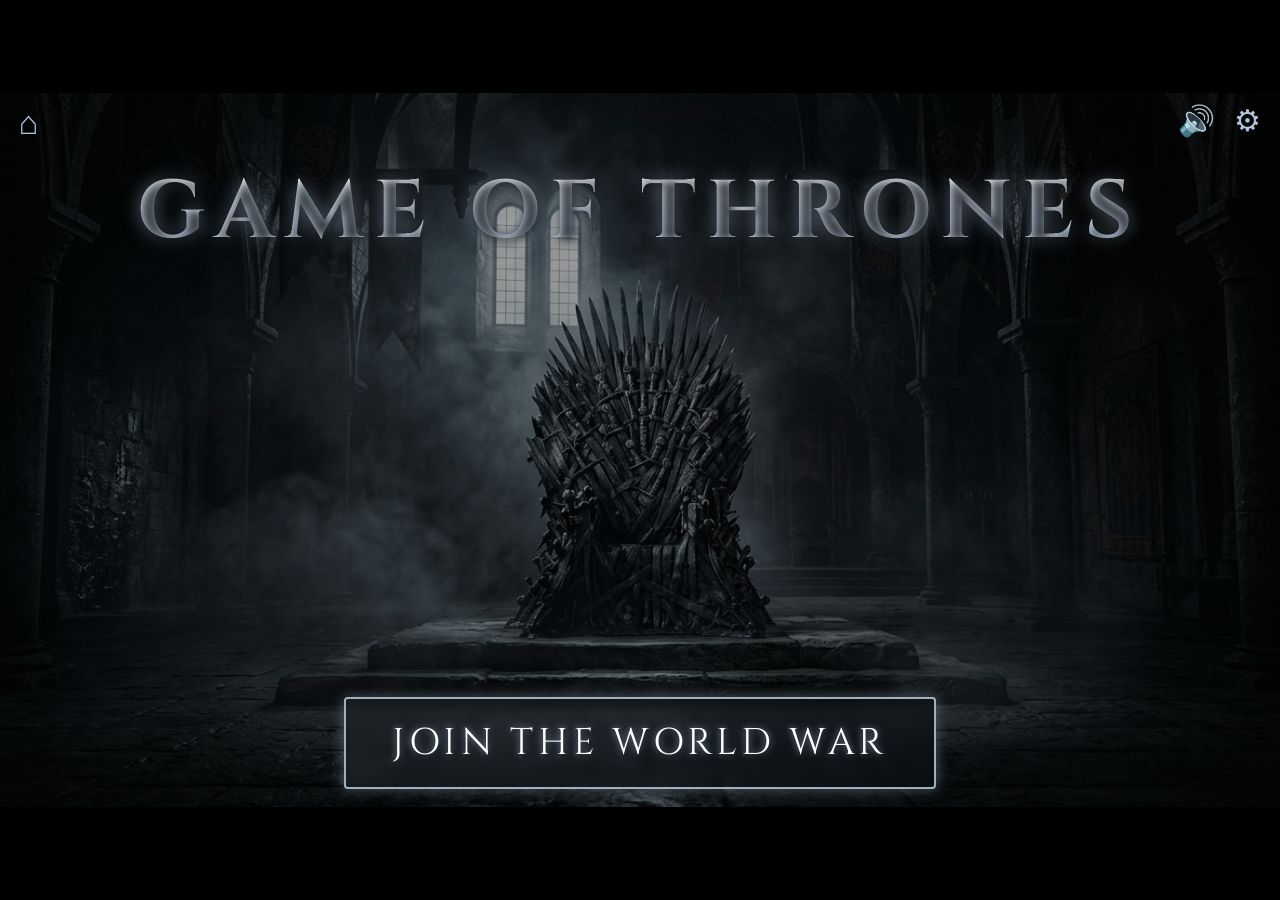
==== index.html @ 0d79b64d "Fixed zoom jump" ====
﻿<!DOCTYPE html>
<html lang="en">
<head>
    <meta charset="UTF-8">
    <meta name="viewport" content="width=device-width, initial-scale=1.0">
    <title>Game of Thrones - Battle for Westeros</title>
    <!-- Add Favicon (The tab icon) -->
    <link rel="icon" href="assets/images/got-title.png" type="image/png">
    <link rel="preconnect" href="https://fonts.googleapis.com">
    <link rel="preconnect" href="https://fonts.gstatic.com" crossorigin>
    <link href="https://fonts.googleapis.com/css2?family=Cinzel:wght@400;700&display=swap" rel="stylesheet">
    <link rel="stylesheet" href="css/got-theme.css?v=38">
</head>
<body>
    <!-- Audio Elements -->
    <audio id="bg-music" src="assets/audio/got-theme.mp3" loop></audio>
    <audio id="sfx-sword" src="assets/audio/sword-clash.mp3"></audio>
    

    <div id="game-container">
        <div id="live-bg"></div>
        <div id="particles-container"></div>
    
    <div class="content">
        <h1 id="main-title">GAME OF THRONES</h1>

        <!-- Settings & Home Icons -->
        <div id="sound-icon">&#128266;</div>
        <div id="settings-icon">&#9881;</div>
        <div id="btn-back-nav">&#8962;</div>

        <!-- Info Modal -->
        <div id="info-modal" class="hidden">
            <div id="info-modal-content">
                
                <h2>FACTION TIERS & PRICING</h2>
                <table class="info-table">
                    <tr><th>Faction</th><th>Category</th><th>Tier</th><th>Price</th></tr>
                    <tr><td>Targaryen (Dragons)</td><td>Attack</td><td>1 (High)</td><td>500</td></tr>
                    <tr><td>Dothraki Khalasar</td><td>Attack</td><td>2 (Mid)</td><td>300</td></tr>
                    <tr><td>Dornish Spearmen</td><td>Attack</td><td>3 (Low)</td><td>150</td></tr>
                    <tr><td>Unsullied</td><td>Defense</td><td>1 (High)</td><td>450</td></tr>
                    <tr><td>Night's Watch</td><td>Defense</td><td>2 (Mid)</td><td>280</td></tr>
                    <tr><td>Riverlands Levies</td><td>Defense</td><td>3 (Low)</td><td>130</td></tr>
                    <tr><td>Stormlanders (Baratheon)</td><td>Mix</td><td>1 (High)</td><td>400</td></tr>
                    <tr><td>Iron Fleet (Greyjoy)</td><td>Mix</td><td>2 (Mid)</td><td>280</td></tr>
                    <tr><td>Knights of the Vale</td><td>Mix</td><td>3 (Low)</td><td>150</td></tr>
                </table>

                <h2>STANDARD COMBOS</h2>
                <table class="info-table">
                    <tr><th>Mode</th><th>Team</th><th>Total Price</th><th>Power</th></tr>
                    <tr><td>Pure Attack</td><td>A1, A2, A3</td><td>950</td><td>6</td></tr>
                    <tr><td>Pure Defense</td><td>D1, D2, D3</td><td>860</td><td>6</td></tr>
                    <tr><td>Pure Mix</td><td>M1, M2, M3</td><td>830</td><td>6</td></tr>
                </table>
            </div>
        </div>

        <!-- Screen 1: Start Game -->
        <div id="start-screen">
            <button id="claim-btn">JOIN THE WORLD WAR</button>
        </div>

        <!-- Screen 2: War Hall (Battle Phase) -->
        <div id="battle-phase" class="hidden">
            <div id="battle-location-display">MAKE YOUR ARMY</div>

            <div id="war-hall">
                <!-- Player Roster -->
                <div class="roster-side" id="player-side">
                    <h3>YOUR ALLIANCE</h3>
                    <div id="gold-display" class="gold-display">BUDGET: <span id="player-gold">999</span>G</div>
                    <div class="roster" id="player-roster">
                        <!-- Slots populated by JS -->
                    </div>
                    <div id="player-codeword" class="codeword-text hidden"></div>
                    <div id="player-health-container" class="health-container hidden">
                        <div id="player-health-bar" class="health-bar"></div>
                    </div>
                </div>

                <!-- Drafting Board -->
                <div id="drafting-board">
                    <div id="draft-options">
                        <!-- Populated by JS -->
                    </div>
                    <p id="battle-log"></p>
                    <div class="action-bar">
                        <button id="btn-battle" class="theme-btn hidden">PREPARE FOR WAR</button>
                        <div id="action-buttons-container" class="action-row hidden">
                            <button id="btn-surrender" class="theme-btn">SURRENDER</button>
                            <button id="btn-fight" class="theme-btn">FIGHT!</button>
                        </div>
                        <div id="inline-result" class="action-row hidden">
                            <button id="btn-home-inline" class="theme-btn">HOME</button>
                            <button id="btn-restart-inline" class="theme-btn">BATTLE AGAIN</button>
                        </div>
                    </div>
                </div>

                <!-- Enemy Roster -->
                <div class="roster-side" id="enemy-side">
                    <h3>ENEMY ALLIANCE</h3>
                    <div id="enemy-gold-display" class="gold-display">BUDGET: <span id="enemy-gold">999</span>G</div>
                    <div class="roster" id="enemy-roster">
                        <!-- Slots populated by JS (Hidden until battle) -->
                    </div>
                    <div id="enemy-codeword" class="codeword-text hidden"></div>
                    <div id="enemy-health-container" class="health-container hidden">
                        <div id="enemy-health-bar" class="health-bar"></div>
                    </div>
                </div>
            </div>
        </div>
        
        <div id="blood-splatter"></div>
    </div>

    <!-- Post Battle Overlay -->
    <div id="post-battle-screen" class="hidden">
        <h1 id="end-result-text">VICTORY</h1>
        <div class="post-battle-actions">
            <button id="btn-go-back">RETURN TO HALL</button>
            <button id="btn-play-again">BATTLE AGAIN</button>
        </div>
    </div>

    <script src="js/data.js?v=38"></script>
    <script src="js/ui.js?v=38"></script>
    <script src="js/combat.js?v=38"></script>
</div>
</body>
</html>
---- css/got-theme.css ----
/* =========================================
   STAGE SCALING
   The game is designed on a 1376 x 768 stage. The stage is letterboxed to
   fit the viewport, and the root font-size is derived from the stage width,
   so every rem-based size scales with the stage instead of staying a fixed
   pixel size. 1rem = 16px when the stage is 1376px wide.
========================================= */
:root {
    --stage-ratio: calc(1376 / 768);
    --stage-w: min(100vw, 100vh * var(--stage-ratio));
}

html {
    font-size: calc(var(--stage-w) / 86);
    height: 100%;
}

* {
    margin: 0;
    padding: 0;
    box-sizing: border-box;
    text-align: center;
    color: #e0e0e0;
    font-family: 'Cinzel', serif;
}

body {
    background-color: #000;
    overflow: hidden;
    display: flex;
    justify-content: center;
    align-items: center;
    width: 100%;
    height: 100%;
    margin: 0;
}

#game-container {
    position: relative;
    width: var(--stage-w);
    height: calc(var(--stage-w) / var(--stage-ratio));
    overflow: hidden;
    background-color: #050505;
}

/* Post Battle Screen Overlay */
#post-battle-screen {
    position: absolute;
    top: 0;
    left: 0;
    width: 100%;
    height: 100%;
    background: rgba(0,0,0,0.85);
    display: flex;
    flex-direction: column;
    justify-content: center;
    align-items: center;
    z-index: 100;
    transition: opacity 1s ease;
}

#end-result-text {
    font-size: 5rem;
    letter-spacing: 0.9375rem;
    margin-bottom: 2.5rem;
    background: none;
    height: auto;
    text-shadow: 0 0 1.25rem rgba(0, 0, 0, 0.8);
}

/* Shared Button Styles (Steel/Stone theme) */
button {
    font-family: 'Cinzel', serif;
    background: rgba(20, 20, 25, 0.85);
    border: 2px solid #555;
    color: #b0c4de;
    cursor: pointer;
    transition: all 0.3s ease;
    box-shadow: 0 0.3125rem 0.9375rem rgba(0,0,0,0.8);
}

button:hover {
    border-color: #b0c4de;
    background: rgba(40, 40, 45, 0.9);
    box-shadow: 0 0 1.25rem rgba(176, 196, 222, 0.4);
    transform: scale(1.05);
}

button:active {
    transform: scale(0.95);
}

.post-battle-actions {
    display: flex;
    gap: 1.875rem;
    justify-content: center;
}

.post-battle-actions button {
    padding: 1.25rem 2.5rem;
    font-size: 1.5rem;
    letter-spacing: 0.25rem;
}

/* Live Background */
#live-bg {
    position: absolute;
    top: 0;
    left: 0;
    width: 100%;
    height: 100%;
    background-image: url("../assets/images/iron-throne-bg-v2.jpg");
    background-size: cover;
    background-position: center center;
    opacity: 0.6;
    z-index: 1;
    animation: slowZoom 30s infinite alternate ease-in-out;
}

@keyframes slowZoom {
    0% { transform: scale(1); }
    100% { transform: scale(1.15); }
}

/* Typography Headings */
#main-title {
    font-size: 5.5rem;
    color: #e0e0e0;
    text-shadow: 0 0 1.25rem rgba(176, 196, 222, 0.5), 0.125rem 0.125rem 0.625rem #000;
    margin-top: 5%;
    letter-spacing: 0.75rem;
    background: linear-gradient(to bottom, #fff 0%, #b0c4de 100%);
    -webkit-background-clip: text;
    -webkit-text-fill-color: transparent;
    font-weight: bold;
}

.content {
    position: absolute;
    top: 0;
    left: 0;
    width: 100%;
    height: 100%;
    z-index: 2;
    display: flex;
    flex-direction: column;
    align-items: center;
    overflow: hidden;
}

.hidden {
    display: none !important;
}

/* Start Screen */
#start-screen {
    display: flex;
    justify-content: center;
    align-items: flex-end;
    height: 80%;
    padding-bottom: 1.25rem;
}

#claim-btn {
    font-size: 2.5rem;
    padding: 1.25rem 3.125rem;
    border-radius: 0.25rem;
    letter-spacing: 0.3125rem;
    background: linear-gradient(135deg, rgba(30,35,40,0.7) 0%, rgba(10,15,20,0.7) 100%);
    backdrop-filter: blur(4px);
    border: 2px solid #a0b0c0;
    color: #ffffff;
    text-shadow: 0 0 0.5rem rgba(176, 196, 222, 0.8), 0.125rem 0.125rem 0.25rem #000;
    box-shadow: 0 0 0.9375rem rgba(176, 196, 222, 0.4);
    text-transform: uppercase;
    transition: all 0.3s ease;
}
#claim-btn:hover {
    background: linear-gradient(135deg, rgba(50,60,70,0.8) 0%, rgba(20,30,40,0.8) 100%);
    box-shadow: 0 0 1.5625rem rgba(176, 196, 222, 0.7);
    transform: scale(1.05);
    border-color: #ffffff;
}

img {
    object-fit: cover;
    height: 100%;
    width: 100%;
    border-radius: 50%;
    opacity: 0.8;
    transition: opacity 0.3s;
}

#battle-log {
    color: #ff4444;
    font-size: 1.2rem;
    font-weight: bold;
    text-shadow: 0.125rem 0.125rem 0.3125rem rgba(0,0,0,0.9);
    letter-spacing: 0.125rem;
    margin: 0.625rem 0;
    min-height: 1.5625rem;
}

/* Battle Phase */
#battle-phase {
    display: flex;
    flex-direction: column;
    align-items: stretch;
    justify-content: center;
    gap: 4%;
    width: 100%;
    height: 100%;
}

#battle-location-display {
    position: absolute;
    top: 12%;
    left: 50%;
    transform: translateX(-50%);
    white-space: nowrap;
    font-size: 2rem;
    font-weight: bold;
    letter-spacing: 0.5rem;
    background: linear-gradient(#ff4444, #8b0000);
    background-clip: text;
    -webkit-background-clip: text;
    -webkit-text-fill-color: transparent;
    filter: drop-shadow(0 0.125rem 0.25rem rgba(0,0,0,0.8));
}

/* VICTORY / DEFEAT banner written into #battle-location-display */
.result-banner {
    font-size: 3.5rem;
    letter-spacing: 0.3125rem;
    font-weight: bold;
}
.result-banner.victory {
    color: #32cd32;
    -webkit-text-fill-color: #32cd32;
    text-shadow: 0 0 1.25rem rgba(50,205,50,0.8);
}
.result-banner.defeat {
    color: #ff0000;
    -webkit-text-fill-color: #ff0000;
    text-shadow: 0 0 1.25rem rgba(255,0,0,0.8);
}

/* War Hall (Drafting UI) */
#war-hall {
    display: flex;
    justify-content: space-between;
    align-items: flex-start;
    width: 95%;
    margin: 0.3125rem auto 0 auto;
}

.roster-side {
    width: 23%;
    flex-shrink: 0;
    display: flex;
    flex-direction: column;
    align-items: center;
    background: rgba(10, 10, 15, 0.4);
    border: 2px solid #333;
    border-radius: 0.5rem;
    padding: 0.625rem;
    box-shadow: inset 0 0 1.25rem rgba(0,0,0,0.9);
    transition: all 0.5s ease;
}

.roster-side h3 {
    color: #b0c4de;
    font-size: 1rem;
    letter-spacing: 0.125rem;
    text-shadow: 0.125rem 0.125rem 0.3125rem rgba(0,0,0,0.8);
    margin-bottom: 0.3125rem;
}

.gold-display {
    color: #ccc;
    margin-bottom: 0.625rem;
}
.gold-display span {
    color: #d4af37;
    font-weight: bold;
}

.codeword-text {
    font-size: 1.5rem;
    color: #d4af37; /* Gold */
    font-weight: bold;
    text-shadow: 0 0 0.9375rem rgba(212, 175, 55, 0.8);
    margin-top: 0.9375rem;
    letter-spacing: 0.1875rem;
}

.health-container {
    width: 100%;
    height: 1.25rem;
    background: #111;
    border: 2px solid #444;
    border-radius: 0.625rem;
    margin-top: 0.9375rem;
    overflow: hidden;
    box-shadow: 0 0 0.625rem #000 inset;
}
.health-bar {
    width: 100%;
    height: 100%;
    background: linear-gradient(90deg, #8b0000, #ff4444);
    transition: width 0.5s ease-in-out;
}

.roster {
    display: flex;
    flex-direction: row;
    justify-content: center;
    gap: 5%;
    width: 100%;
}

.roster-slot {
    width: 25%;
    aspect-ratio: 1 / 1;
    overflow: hidden;
    border: 2px dashed #555;
    border-radius: 50%;
    display: flex;
    justify-content: center;
    align-items: center;
    background: rgba(0,0,0,0.6);
}

.roster-slot img {
    object-fit: contain;
}

.mystery-icon {
    font-size: 2rem;
    color: #444;
    font-weight: bold;
}

/* Corner icons: positioned inside the stage, not the browser window */
#sound-icon,
#settings-icon,
#btn-back-nav {
    position: absolute;
    top: 0.625rem;
    font-size: 2rem;
    cursor: pointer;
    z-index: 100;
    transition: transform 0.3s, color 0.3s;
    color: #b0c4de;
}
#sound-icon { right: 4.375rem; }
#settings-icon { right: 1.25rem; }
#btn-back-nav { left: 1.25rem; font-size: 2.2rem; }

#sound-icon:hover,
#btn-back-nav:hover {
    transform: scale(1.1);
    color: #ffffff;
}
#settings-icon:hover {
    transform: rotate(90deg);
    color: #b0c4de;
    background: linear-gradient(to bottom, #ffffff 0%, #778899 100%);
    -webkit-background-clip: text;
    -webkit-text-fill-color: transparent;
}

#info-modal {
    position: absolute;
    top: 3.125rem;
    right: 1.25rem;
    z-index: 200;
    pointer-events: none; /* Let hover rely solely on the gear icon */
}

#info-modal-content {
    background: rgba(15, 15, 20, 0.7);
    border: 2px solid #555;
    padding: 1.25rem;
    border-radius: 0.5rem;
    max-width: 43.75rem;
    position: relative;
    box-shadow: 0 0 1.875rem rgba(0,0,0,1);
    backdrop-filter: blur(5px);
}

#info-modal-content h2 + .info-table + h2 {
    margin-top: 1.25rem;
}

.info-table {
    width: 100%;
    border-collapse: collapse;
    margin-top: 0.625rem;
    color: #ccc;
    font-size: 0.9rem;
}

.info-table th, .info-table td {
    border: 1px solid #444;
    padding: 0.5rem;
    text-align: left;
}

.info-table th {
    background: #111;
    color: #b0c4de;
}

/* Central Drafting Board */
#drafting-board {
    flex: 1;
    margin: 0 0.625rem;
    display: flex;
    flex-direction: column;
    align-items: center;
    padding: 0.625rem;
}

#draft-options {
    display: grid;
    grid-template-columns: repeat(3, 1fr);
    gap: 3%;
    width: 41%;
    justify-content: center;
    margin-bottom: 2%;
}

.draft-card {
    width: 100%;
    aspect-ratio: 10 / 16;
    background: rgba(17, 17, 17, 0.4);
    border: 1px solid #555;
    border-radius: 0.375rem;
    display: flex;
    flex-direction: column;
    align-items: center;
    padding: 0.3125rem;
    cursor: pointer;
    transition: transform 0.2s, box-shadow 0.2s, border-color 0.2s;
}

.draft-card:hover {
    transform: translateY(-3px);
    box-shadow: 0 0.3125rem 0.625rem rgba(255, 255, 255, 0.2);
    border-color: #b0c4de;
}

.draft-card.disabled {
    pointer-events: none;
}

.draft-card img {
    width: 2.5rem;
    height: 2.5rem;
    object-fit: contain;
    margin-bottom: 0.3125rem;
}

.draft-role {
    font-size: 0.6rem;
    color: #aaa;
    text-transform: uppercase;
    letter-spacing: 0.0625rem;
    margin-bottom: 0.1875rem;
}

.draft-cost {
    font-size: 0.8rem;
    color: #d4af37;
    font-weight: bold;
}

/* Prepare / Fight / Result button bar under the draft cards */
.action-bar {
    position: relative;
    width: 100%;
    max-width: 26.25rem;
    height: 3.125rem;
    margin: 0 auto;
}
.action-bar > * {
    position: absolute;
    top: 0;
    left: 0;
    width: 100%;
    height: 100%;
    margin: 0;
}
.action-row {
    display: flex;
    gap: 0.625rem;
}
.action-row .theme-btn {
    flex: 1;
    height: 100%;
    font-size: 1.1rem;
    margin: 0;
    padding-left: 0;
    padding-right: 0;
    white-space: nowrap;
}

#btn-surrender {
    border-color: #444;
    color: #888;
}

#btn-surrender:hover {
    border-color: #600000;
    color: #ffcccc;
}

.over-budget {
    color: #ff4444 !important;
    text-shadow: 0 0 0.625rem rgba(255,0,0,0.8) !important;
}

.transparent-board {
    border: none !important;
    background: transparent !important;
    box-shadow: none !important;
}

/* Animations */
@keyframes shake {
    0%, 100% { transform: translate(0, 0); }
    20% { transform: translate(-10px, 5px); }
    40% { transform: translate(10px, -5px); }
    60% { transform: translate(-10px, -5px); }
    80% { transform: translate(10px, 5px); }
}

.shaking {
    animation: shake 0.4s ease-in-out;
}

@keyframes screenShake {
    0% { transform: translate(1px, 1px) rotate(0deg); }
    10% { transform: translate(-1px, -2px) rotate(-1deg); }
    20% { transform: translate(-3px, 0px) rotate(1deg); }
    30% { transform: translate(3px, 2px) rotate(0deg); }
    40% { transform: translate(1px, -1px) rotate(1deg); }
    50% { transform: translate(-1px, 2px) rotate(-1deg); }
    60% { transform: translate(-3px, 1px) rotate(0deg); }
    70% { transform: translate(3px, 1px) rotate(-1deg); }
    80% { transform: translate(-1px, -1px) rotate(1deg); }
    90% { transform: translate(1px, 2px) rotate(0deg); }
    100% { transform: translate(1px, -2px) rotate(-1deg); }
}
.shake-animation { animation: screenShake 0.5s; }

#blood-splatter {
    position: absolute;
    top: 0; left: 0; width: 100%; height: 100%;
    background: radial-gradient(circle, transparent 20%, rgba(60,0,0,0.8) 100%);
    opacity: 0;
    pointer-events: none;
    z-index: 50;
    transition: opacity 0.5s;
}

.splatter-active {
    opacity: 1 !important;
}

/* PARTICLES */
#particles-container {
    position: absolute;
    top: 0; left: 0; width: 100%; height: 100%;
    pointer-events: none;
    z-index: 3;
}

.particle {
    position: absolute;
    border-radius: 50%;
    animation: fall linear forwards;
}

.particle.snow { background: #b0c4de; box-shadow: 0 0 10px #b0c4de; }
.particle.fire { background: #ff4500; box-shadow: 0 0 10px #8b0000; }

@keyframes fall {
    to { transform: translateY(100vh) translateX(20px); }
}

.theme-btn {
    font-size: 1.5rem;
    padding: 0.9375rem 1.875rem;
    border-radius: 0.25rem;
    letter-spacing: 0.1875rem;
    background: linear-gradient(135deg, rgba(30,35,40,0.7) 0%, rgba(10,15,20,0.7) 100%);
    backdrop-filter: blur(4px);
    border: 2px solid #a0b0c0;
    color: #ffffff;
    text-shadow: 0 0 0.5rem rgba(176, 196, 222, 0.8), 0.125rem 0.125rem 0.25rem #000;
    box-shadow: 0 0 0.9375rem rgba(176, 196, 222, 0.4);
    text-transform: uppercase;
    cursor: pointer;
    transition: all 0.3s;
}
.theme-btn:hover {
    background: linear-gradient(135deg, rgba(50,60,70,0.8) 0%, rgba(20,30,40,0.8) 100%);
    box-shadow: 0 0 1.5625rem rgba(176, 196, 222, 0.7);
    transform: scale(1.05);
    border-color: #ffffff;
}

/* =========================================
   PORTRAIT / SHORT SCREENS
   A letterboxed 16:9 stage would be tiny here, so the game switches to a
   full-screen, scrollable column layout. Chosen by orientation, plus height
   only on touch devices (landscape phones). Browser zoom changes the CSS
   width/height but never the orientation or pointer type, so zooming on a
   desktop never flips into this layout.
========================================= */
@media (orientation: portrait), (pointer: coarse) and (max-height: 500px) {
    html {
        font-size: clamp(11px, 3.2vw, 16px);
    }

    body {
        display: block;
        overflow-x: hidden;
        overflow-y: auto;
    }

    #game-container {
        width: 100%;
        height: auto;
        min-height: 100vh;
        min-height: 100dvh;
        overflow: visible;
    }

    #live-bg,
    #particles-container,
    #blood-splatter {
        position: fixed;
    }

    .content {
        position: relative;
        height: auto;
        min-height: 100vh;
        min-height: 100dvh;
        overflow: visible;
        padding: 3.5rem 0 2rem;
    }

    #main-title {
        font-size: 2.8rem;
        letter-spacing: 0.3125rem;
        padding: 0 0.625rem;
        margin-top: 2%;
        line-height: 1.2;
    }

    #start-screen {
        height: auto;
        min-height: 55vh;
        min-height: 55dvh;
    }

    #claim-btn {
        font-size: 1.5rem;
        padding: 0.9375rem 1.875rem;
        width: 90%;
        max-width: 20rem;
        word-wrap: break-word;
    }

    #battle-phase {
        height: auto;
        gap: 1.25rem;
    }

    #battle-location-display {
        position: static;
        transform: none;
        white-space: normal;
        font-size: 1.8rem;
        letter-spacing: 0.1875rem;
    }

    #war-hall {
        flex-direction: column;
        align-items: center;
        gap: 1.25rem;
    }

    .roster-side {
        width: 95%;
        max-width: 22rem;
    }

    #drafting-board {
        width: 100%;
        margin: 0;
    }

    #draft-options {
        width: 95%;
        max-width: 22rem;
    }

    .draft-card {
        aspect-ratio: auto;
        padding: 0.5rem 0.3125rem;
    }

    #sound-icon,
    #settings-icon,
    #btn-back-nav {
        position: fixed;
    }

    #info-modal {
        position: fixed;
        left: 2.5%;
        right: 2.5%;
    }

    #info-modal-content {
        max-width: 100%;
        padding: 0.625rem;
    }

    .info-table th, .info-table td {
        padding: 0.375rem;
    }
}
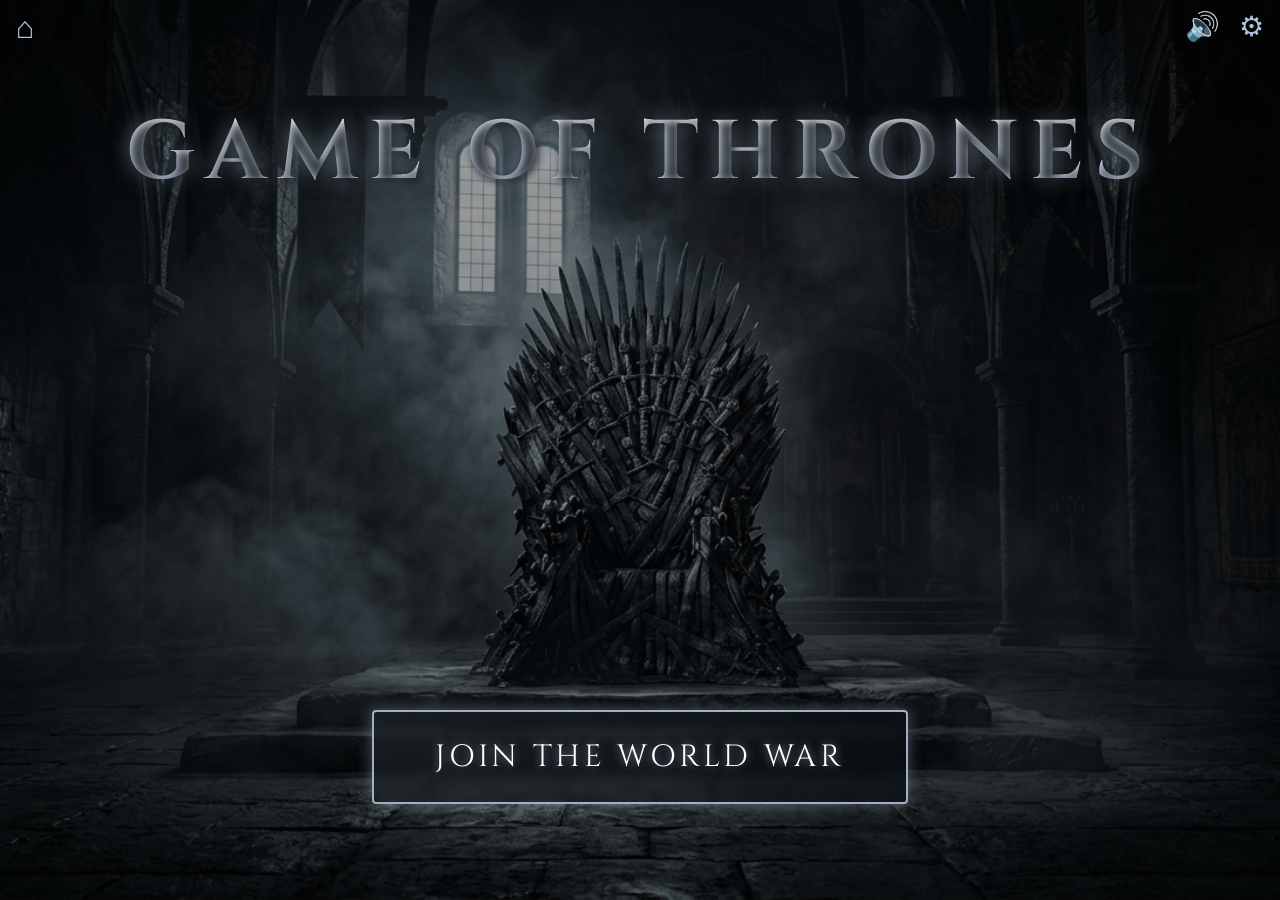
==== commit 15958b28: "Made site responsive" ====
--- a/index.html
+++ b/index.html
@@ -9,7 +9,7 @@
     <link rel="preconnect" href="https://fonts.googleapis.com">
     <link rel="preconnect" href="https://fonts.gstatic.com" crossorigin>
     <link href="https://fonts.googleapis.com/css2?family=Cinzel:wght@400;700&display=swap" rel="stylesheet">
-    <link rel="stylesheet" href="css/got-theme.css?v=38">
+    <link rel="stylesheet" href="css/got-theme.css?v=41">
 </head>
 <body>
     <!-- Audio Elements -->
@@ -126,9 +126,9 @@
         </div>
     </div>
 
-    <script src="js/data.js?v=38"></script>
-    <script src="js/ui.js?v=38"></script>
-    <script src="js/combat.js?v=38"></script>
+    <script src="js/data.js?v=41"></script>
+    <script src="js/ui.js?v=41"></script>
+    <script src="js/combat.js?v=41"></script>
 </div>
 </body>
 </html>
--- a/css/got-theme.css
+++ b/css/got-theme.css
@@ -1,18 +1,12 @@
 /* =========================================
-   STAGE SCALING
-   The game is designed on a 1376 x 768 stage. The stage is letterboxed to
-   fit the viewport, and the root font-size is derived from the stage width,
-   so every rem-based size scales with the stage instead of staying a fixed
-   pixel size. 1rem = 16px when the stage is 1376px wide.
+   SIZING
+   Sizes are in rem, so browser zoom (Ctrl + / Ctrl -) scales the whole
+   game smoothly. The root size grows a little on wide screens and never
+   drops below the browser default (16px), so text stays readable on
+   phones and does not look tiny on large monitors.
 ========================================= */
-:root {
-    --stage-ratio: calc(1376 / 768);
-    --stage-w: min(100vw, 100vh * var(--stage-ratio));
-}
-
 html {
-    font-size: calc(var(--stage-w) / 86);
-    height: 100%;
+    font-size: clamp(100%, 0.55vw + 0.5rem, 150%);
 }
 
 * {
@@ -26,45 +20,44 @@
 
 body {
     background-color: #000;
-    overflow: hidden;
-    display: flex;
-    justify-content: center;
-    align-items: center;
-    width: 100%;
-    height: 100%;
-    margin: 0;
+    min-height: 100vh;
+    min-height: 100dvh;
+    overflow-x: hidden;
 }
 
 #game-container {
     position: relative;
-    width: var(--stage-w);
-    height: calc(var(--stage-w) / var(--stage-ratio));
-    overflow: hidden;
+    width: 100%;
+    min-height: 100vh;
+    min-height: 100dvh;
     background-color: #050505;
+}
+
+/* Full-screen layers stay pinned while the page scrolls */
+#live-bg,
+#particles-container,
+#blood-splatter,
+#post-battle-screen {
+    position: fixed;
+    inset: 0;
 }
 
 /* Post Battle Screen Overlay */
 #post-battle-screen {
-    position: absolute;
-    top: 0;
-    left: 0;
-    width: 100%;
-    height: 100%;
     background: rgba(0,0,0,0.85);
     display: flex;
     flex-direction: column;
     justify-content: center;
     align-items: center;
+    gap: 2.5rem;
+    padding: 1rem;
     z-index: 100;
     transition: opacity 1s ease;
 }
 
 #end-result-text {
-    font-size: 5rem;
-    letter-spacing: 0.9375rem;
-    margin-bottom: 2.5rem;
-    background: none;
-    height: auto;
+    font-size: clamp(2.5rem, 8vw, 5rem);
+    letter-spacing: 0.2em;
     text-shadow: 0 0 1.25rem rgba(0, 0, 0, 0.8);
 }
 
@@ -76,7 +69,7 @@
     color: #b0c4de;
     cursor: pointer;
     transition: all 0.3s ease;
-    box-shadow: 0 0.3125rem 0.9375rem rgba(0,0,0,0.8);
+    box-shadow: 0 0.3rem 0.9rem rgba(0,0,0,0.8);
 }
 
 button:hover {
@@ -92,23 +85,19 @@
 
 .post-battle-actions {
     display: flex;
-    gap: 1.875rem;
+    flex-wrap: wrap;
+    gap: 1.25rem;
     justify-content: center;
 }
 
 .post-battle-actions button {
-    padding: 1.25rem 2.5rem;
-    font-size: 1.5rem;
-    letter-spacing: 0.25rem;
+    padding: 1rem 2rem;
+    font-size: 1.25rem;
+    letter-spacing: 0.2em;
 }
 
 /* Live Background */
 #live-bg {
-    position: absolute;
-    top: 0;
-    left: 0;
-    width: 100%;
-    height: 100%;
     background-image: url("../assets/images/iron-throne-bg-v2.jpg");
     background-size: cover;
     background-position: center center;
@@ -122,62 +111,63 @@
     100% { transform: scale(1.15); }
 }
 
+.content {
+    position: relative;
+    z-index: 2;
+    min-height: 100vh;
+    min-height: 100dvh;
+    display: flex;
+    flex-direction: column;
+    align-items: center;
+    padding: 3.25rem 1rem 1.5rem;
+}
+
+.hidden {
+    display: none !important;
+}
+
 /* Typography Headings */
 #main-title {
-    font-size: 5.5rem;
+    font-size: clamp(2.25rem, 6.5vw, 6rem);
+    line-height: 1.15;
+    letter-spacing: 0.14em;
+    margin-top: clamp(0.5rem, 6vh, 4rem);
     color: #e0e0e0;
-    text-shadow: 0 0 1.25rem rgba(176, 196, 222, 0.5), 0.125rem 0.125rem 0.625rem #000;
-    margin-top: 5%;
-    letter-spacing: 0.75rem;
+    text-shadow: 0 0 1.25rem rgba(176, 196, 222, 0.5), 0.125rem 0.125rem 0.6rem #000;
     background: linear-gradient(to bottom, #fff 0%, #b0c4de 100%);
     -webkit-background-clip: text;
+    background-clip: text;
     -webkit-text-fill-color: transparent;
     font-weight: bold;
-}
-
-.content {
-    position: absolute;
-    top: 0;
-    left: 0;
-    width: 100%;
-    height: 100%;
-    z-index: 2;
-    display: flex;
-    flex-direction: column;
-    align-items: center;
-    overflow: hidden;
-}
-
-.hidden {
-    display: none !important;
 }
 
 /* Start Screen */
 #start-screen {
+    flex: 1;
     display: flex;
     justify-content: center;
     align-items: flex-end;
-    height: 80%;
-    padding-bottom: 1.25rem;
+    width: 100%;
+    padding-bottom: 8vh;
 }
 
 #claim-btn {
-    font-size: 2.5rem;
-    padding: 1.25rem 3.125rem;
+    font-size: clamp(1.15rem, 2.4vw, 2.5rem);
+    padding: 0.8em 2em;
+    max-width: 100%;
     border-radius: 0.25rem;
-    letter-spacing: 0.3125rem;
+    letter-spacing: 0.12em;
     background: linear-gradient(135deg, rgba(30,35,40,0.7) 0%, rgba(10,15,20,0.7) 100%);
     backdrop-filter: blur(4px);
     border: 2px solid #a0b0c0;
     color: #ffffff;
     text-shadow: 0 0 0.5rem rgba(176, 196, 222, 0.8), 0.125rem 0.125rem 0.25rem #000;
-    box-shadow: 0 0 0.9375rem rgba(176, 196, 222, 0.4);
+    box-shadow: 0 0 0.9rem rgba(176, 196, 222, 0.4);
     text-transform: uppercase;
-    transition: all 0.3s ease;
 }
 #claim-btn:hover {
     background: linear-gradient(135deg, rgba(50,60,70,0.8) 0%, rgba(20,30,40,0.8) 100%);
-    box-shadow: 0 0 1.5625rem rgba(176, 196, 222, 0.7);
+    box-shadow: 0 0 1.5rem rgba(176, 196, 222, 0.7);
     transform: scale(1.05);
     border-color: #ffffff;
 }
@@ -193,45 +183,41 @@
 
 #battle-log {
     color: #ff4444;
-    font-size: 1.2rem;
-    font-weight: bold;
-    text-shadow: 0.125rem 0.125rem 0.3125rem rgba(0,0,0,0.9);
-    letter-spacing: 0.125rem;
-    margin: 0.625rem 0;
-    min-height: 1.5625rem;
+    font-size: 1rem;
+    font-weight: bold;
+    text-shadow: 0.125rem 0.125rem 0.3rem rgba(0,0,0,0.9);
+    letter-spacing: 0.1em;
+    margin: 0.5rem 0;
+    min-height: 1.5rem;
 }
 
 /* Battle Phase */
 #battle-phase {
+    flex: 1;
     display: flex;
     flex-direction: column;
-    align-items: stretch;
+    align-items: center;
     justify-content: center;
-    gap: 4%;
-    width: 100%;
-    height: 100%;
+    gap: clamp(1rem, 4vh, 2.5rem);
+    width: 100%;
+    max-width: 90rem;
 }
 
 #battle-location-display {
-    position: absolute;
-    top: 12%;
-    left: 50%;
-    transform: translateX(-50%);
-    white-space: nowrap;
-    font-size: 2rem;
-    font-weight: bold;
-    letter-spacing: 0.5rem;
+    font-size: clamp(1.4rem, 3vw, 2.5rem);
+    font-weight: bold;
+    letter-spacing: 0.25em;
     background: linear-gradient(#ff4444, #8b0000);
+    -webkit-background-clip: text;
     background-clip: text;
-    -webkit-background-clip: text;
     -webkit-text-fill-color: transparent;
     filter: drop-shadow(0 0.125rem 0.25rem rgba(0,0,0,0.8));
 }
 
 /* VICTORY / DEFEAT banner written into #battle-location-display */
 .result-banner {
-    font-size: 3.5rem;
-    letter-spacing: 0.3125rem;
+    font-size: 1.6em;
+    letter-spacing: 0.1em;
     font-weight: bold;
 }
 .result-banner.victory {
@@ -245,25 +231,26 @@
     text-shadow: 0 0 1.25rem rgba(255,0,0,0.8);
 }
 
-/* War Hall (Drafting UI) */
+/* War Hall: your side | draft board | enemy side */
 #war-hall {
-    display: flex;
-    justify-content: space-between;
-    align-items: flex-start;
-    width: 95%;
-    margin: 0.3125rem auto 0 auto;
+    display: grid;
+    grid-template-columns: minmax(0, 1fr) minmax(0, 1.5fr) minmax(0, 1fr);
+    align-items: start;
+    gap: clamp(1rem, 3vw, 3rem);
+    width: 100%;
 }
 
 .roster-side {
-    width: 23%;
-    flex-shrink: 0;
     display: flex;
     flex-direction: column;
     align-items: center;
+    width: 100%;
+    max-width: 24rem;
+    justify-self: center;
     background: rgba(10, 10, 15, 0.4);
     border: 2px solid #333;
     border-radius: 0.5rem;
-    padding: 0.625rem;
+    padding: 1rem;
     box-shadow: inset 0 0 1.25rem rgba(0,0,0,0.9);
     transition: all 0.5s ease;
 }
@@ -271,14 +258,13 @@
 .roster-side h3 {
     color: #b0c4de;
     font-size: 1rem;
-    letter-spacing: 0.125rem;
-    text-shadow: 0.125rem 0.125rem 0.3125rem rgba(0,0,0,0.8);
-    margin-bottom: 0.3125rem;
+    letter-spacing: 0.15em;
+    text-shadow: 0.125rem 0.125rem 0.3rem rgba(0,0,0,0.8);
+    margin-bottom: 0.3rem;
 }
 
 .gold-display {
     color: #ccc;
-    margin-bottom: 0.625rem;
 }
 .gold-display span {
     color: #d4af37;
@@ -286,23 +272,23 @@
 }
 
 .codeword-text {
-    font-size: 1.5rem;
+    font-size: 1.25rem;
     color: #d4af37; /* Gold */
     font-weight: bold;
-    text-shadow: 0 0 0.9375rem rgba(212, 175, 55, 0.8);
-    margin-top: 0.9375rem;
-    letter-spacing: 0.1875rem;
+    text-shadow: 0 0 0.9rem rgba(212, 175, 55, 0.8);
+    margin-top: 0.9rem;
+    letter-spacing: 0.12em;
 }
 
 .health-container {
     width: 100%;
-    height: 1.25rem;
+    height: 1.1rem;
     background: #111;
     border: 2px solid #444;
-    border-radius: 0.625rem;
-    margin-top: 0.9375rem;
+    border-radius: 0.6rem;
+    margin-top: 0.9rem;
     overflow: hidden;
-    box-shadow: 0 0 0.625rem #000 inset;
+    box-shadow: 0 0 0.6rem #000 inset;
 }
 .health-bar {
     width: 100%;
@@ -313,14 +299,16 @@
 
 .roster {
     display: flex;
-    flex-direction: row;
     justify-content: center;
-    gap: 5%;
-    width: 100%;
+    gap: 0.75rem;
+    width: 100%;
+}
+.roster:not(:empty) {
+    margin-top: 0.75rem;
 }
 
 .roster-slot {
-    width: 25%;
+    flex: 0 1 5rem;
     aspect-ratio: 1 / 1;
     overflow: hidden;
     border: 2px dashed #555;
@@ -341,21 +329,24 @@
     font-weight: bold;
 }
 
-/* Corner icons: positioned inside the stage, not the browser window */
+/* Corner icons */
 #sound-icon,
 #settings-icon,
 #btn-back-nav {
-    position: absolute;
-    top: 0.625rem;
-    font-size: 2rem;
+    position: fixed;
+    top: 0.6rem;
+    font-size: 1.75rem;
+    line-height: 1;
+    padding: 0.25rem;
     cursor: pointer;
     z-index: 100;
     transition: transform 0.3s, color 0.3s;
     color: #b0c4de;
-}
-#sound-icon { right: 4.375rem; }
-#settings-icon { right: 1.25rem; }
-#btn-back-nav { left: 1.25rem; font-size: 2.2rem; }
+    -webkit-tap-highlight-color: transparent;
+}
+#sound-icon { right: 3.5rem; }
+#settings-icon { right: 0.75rem; }
+#btn-back-nav { left: 0.75rem; font-size: 1.9rem; }
 
 #sound-icon:hover,
 #btn-back-nav:hover {
@@ -364,31 +355,32 @@
 }
 #settings-icon:hover {
     transform: rotate(90deg);
-    color: #b0c4de;
-    background: linear-gradient(to bottom, #ffffff 0%, #778899 100%);
-    -webkit-background-clip: text;
-    -webkit-text-fill-color: transparent;
+    color: #ffffff;
 }
 
 #info-modal {
-    position: absolute;
-    top: 3.125rem;
-    right: 1.25rem;
+    position: fixed;
+    top: 3.25rem;
+    right: 0.75rem;
+    left: auto;
+    width: min(40rem, calc(100vw - 1.5rem));
+    max-height: calc(100dvh - 4.5rem);
+    overflow-y: auto;
     z-index: 200;
-    pointer-events: none; /* Let hover rely solely on the gear icon */
 }
 
 #info-modal-content {
-    background: rgba(15, 15, 20, 0.7);
+    background: rgba(15, 15, 20, 0.85);
     border: 2px solid #555;
-    padding: 1.25rem;
+    padding: 1.1rem;
     border-radius: 0.5rem;
-    max-width: 43.75rem;
-    position: relative;
-    box-shadow: 0 0 1.875rem rgba(0,0,0,1);
+    box-shadow: 0 0 1.9rem rgba(0,0,0,1);
     backdrop-filter: blur(5px);
 }
 
+#info-modal-content h2 {
+    font-size: 1.15rem;
+}
 #info-modal-content h2 + .info-table + h2 {
     margin-top: 1.25rem;
 }
@@ -396,14 +388,14 @@
 .info-table {
     width: 100%;
     border-collapse: collapse;
-    margin-top: 0.625rem;
+    margin-top: 0.6rem;
     color: #ccc;
-    font-size: 0.9rem;
+    font-size: 0.85rem;
 }
 
 .info-table th, .info-table td {
     border: 1px solid #444;
-    padding: 0.5rem;
+    padding: 0.45rem;
     text-align: left;
 }
 
@@ -414,40 +406,44 @@
 
 /* Central Drafting Board */
 #drafting-board {
-    flex: 1;
-    margin: 0 0.625rem;
     display: flex;
     flex-direction: column;
     align-items: center;
-    padding: 0.625rem;
+    width: 100%;
 }
 
 #draft-options {
     display: grid;
-    grid-template-columns: repeat(3, 1fr);
-    gap: 3%;
-    width: 41%;
-    justify-content: center;
-    margin-bottom: 2%;
+    grid-template-columns: repeat(3, minmax(0, 1fr));
+    gap: 0.75rem;
+    width: 100%;
+    max-width: 26rem;
+}
+
+/* During a battle the cards are hidden but keep their space, so the
+   side panels don't jump. On narrow screens they collapse instead. */
+#draft-options.draft-hidden {
+    visibility: hidden;
 }
 
 .draft-card {
-    width: 100%;
-    aspect-ratio: 10 / 16;
-    background: rgba(17, 17, 17, 0.4);
-    border: 1px solid #555;
-    border-radius: 0.375rem;
     display: flex;
     flex-direction: column;
     align-items: center;
-    padding: 0.3125rem;
+    justify-content: center;
+    gap: 0.3rem;
+    min-height: clamp(6rem, 13vh, 8rem);
+    padding: 0.75rem 0.4rem;
+    background: rgba(17, 17, 17, 0.55);
+    border: 1px solid #555;
+    border-radius: 0.4rem;
     cursor: pointer;
     transition: transform 0.2s, box-shadow 0.2s, border-color 0.2s;
 }
 
 .draft-card:hover {
     transform: translateY(-3px);
-    box-shadow: 0 0.3125rem 0.625rem rgba(255, 255, 255, 0.2);
+    box-shadow: 0 0.3rem 0.6rem rgba(255, 255, 255, 0.2);
     border-color: #b0c4de;
 }
 
@@ -456,22 +452,20 @@
 }
 
 .draft-card img {
-    width: 2.5rem;
-    height: 2.5rem;
+    width: 2.75rem;
+    height: 2.75rem;
     object-fit: contain;
-    margin-bottom: 0.3125rem;
 }
 
 .draft-role {
-    font-size: 0.6rem;
+    font-size: 0.7rem;
     color: #aaa;
     text-transform: uppercase;
-    letter-spacing: 0.0625rem;
-    margin-bottom: 0.1875rem;
+    letter-spacing: 0.06em;
 }
 
 .draft-cost {
-    font-size: 0.8rem;
+    font-size: 0.9rem;
     color: #d4af37;
     font-weight: bold;
 }
@@ -480,30 +474,31 @@
 .action-bar {
     position: relative;
     width: 100%;
-    max-width: 26.25rem;
-    height: 3.125rem;
-    margin: 0 auto;
+    max-width: 26rem;
+    height: 3.25rem;
 }
 .action-bar > * {
     position: absolute;
-    top: 0;
-    left: 0;
+    inset: 0;
     width: 100%;
     height: 100%;
     margin: 0;
 }
 .action-row {
     display: flex;
-    gap: 0.625rem;
+    gap: 0.6rem;
 }
 .action-row .theme-btn {
     flex: 1;
     height: 100%;
-    font-size: 1.1rem;
-    margin: 0;
-    padding-left: 0;
-    padding-right: 0;
+    font-size: 1rem;
+    padding: 0 0.5rem;
     white-space: nowrap;
+}
+
+#btn-battle {
+    font-size: 1.15rem;
+    padding: 0 0.5rem;
 }
 
 #btn-surrender {
@@ -518,7 +513,7 @@
 
 .over-budget {
     color: #ff4444 !important;
-    text-shadow: 0 0 0.625rem rgba(255,0,0,0.8) !important;
+    text-shadow: 0 0 0.6rem rgba(255,0,0,0.8) !important;
 }
 
 .transparent-board {
@@ -556,8 +551,6 @@
 .shake-animation { animation: screenShake 0.5s; }
 
 #blood-splatter {
-    position: absolute;
-    top: 0; left: 0; width: 100%; height: 100%;
     background: radial-gradient(circle, transparent 20%, rgba(60,0,0,0.8) 100%);
     opacity: 0;
     pointer-events: none;
@@ -571,8 +564,6 @@
 
 /* PARTICLES */
 #particles-container {
-    position: absolute;
-    top: 0; left: 0; width: 100%; height: 100%;
     pointer-events: none;
     z-index: 3;
 }
@@ -591,148 +582,66 @@
 }
 
 .theme-btn {
-    font-size: 1.5rem;
-    padding: 0.9375rem 1.875rem;
+    font-size: 1.25rem;
+    padding: 0.9rem 1.8rem;
     border-radius: 0.25rem;
-    letter-spacing: 0.1875rem;
+    letter-spacing: 0.15em;
     background: linear-gradient(135deg, rgba(30,35,40,0.7) 0%, rgba(10,15,20,0.7) 100%);
     backdrop-filter: blur(4px);
     border: 2px solid #a0b0c0;
     color: #ffffff;
     text-shadow: 0 0 0.5rem rgba(176, 196, 222, 0.8), 0.125rem 0.125rem 0.25rem #000;
-    box-shadow: 0 0 0.9375rem rgba(176, 196, 222, 0.4);
+    box-shadow: 0 0 0.9rem rgba(176, 196, 222, 0.4);
     text-transform: uppercase;
     cursor: pointer;
     transition: all 0.3s;
 }
 .theme-btn:hover {
     background: linear-gradient(135deg, rgba(50,60,70,0.8) 0%, rgba(20,30,40,0.8) 100%);
-    box-shadow: 0 0 1.5625rem rgba(176, 196, 222, 0.7);
+    box-shadow: 0 0 1.5rem rgba(176, 196, 222, 0.7);
     transform: scale(1.05);
     border-color: #ffffff;
 }
 
 /* =========================================
-   PORTRAIT / SHORT SCREENS
-   A letterboxed 16:9 stage would be tiny here, so the game switches to a
-   full-screen, scrollable column layout. Chosen by orientation, plus height
-   only on touch devices (landscape phones). Browser zoom changes the CSS
-   width/height but never the orientation or pointer type, so zooming on a
-   desktop never flips into this layout.
+   NARROW SCREENS (phones, or a PC zoomed in a lot)
+   The three columns stack into one: your side, the draft board, then
+   the enemy side. The breakpoint is in em, so it follows zoom too.
 ========================================= */
-@media (orientation: portrait), (pointer: coarse) and (max-height: 500px) {
-    html {
-        font-size: clamp(11px, 3.2vw, 16px);
+@media (max-width: 56em) {
+    .content {
+        padding-top: 3.5rem;
     }
 
-    body {
-        display: block;
-        overflow-x: hidden;
-        overflow-y: auto;
-    }
-
-    #game-container {
-        width: 100%;
-        height: auto;
-        min-height: 100vh;
-        min-height: 100dvh;
-        overflow: visible;
-    }
-
-    #live-bg,
-    #particles-container,
-    #blood-splatter {
-        position: fixed;
-    }
-
-    .content {
-        position: relative;
-        height: auto;
-        min-height: 100vh;
-        min-height: 100dvh;
-        overflow: visible;
-        padding: 3.5rem 0 2rem;
-    }
-
-    #main-title {
-        font-size: 2.8rem;
-        letter-spacing: 0.3125rem;
-        padding: 0 0.625rem;
-        margin-top: 2%;
-        line-height: 1.2;
-    }
-
-    #start-screen {
-        height: auto;
-        min-height: 55vh;
-        min-height: 55dvh;
-    }
-
-    #claim-btn {
-        font-size: 1.5rem;
-        padding: 0.9375rem 1.875rem;
-        width: 90%;
-        max-width: 20rem;
-        word-wrap: break-word;
-    }
-
-    #battle-phase {
-        height: auto;
+    #war-hall {
+        grid-template-columns: minmax(0, 1fr);
+        max-width: 28rem;
         gap: 1.25rem;
     }
 
+    .roster-side {
+        max-width: none;
+    }
+
     #battle-location-display {
-        position: static;
+        letter-spacing: 0.15em;
+    }
+
+    .draft-card {
+        min-height: 7rem;
+    }
+
+    #draft-options.draft-hidden {
+        display: none;
+    }
+}
+
+/* Touch screens have no hover, so skip hover-only lift effects */
+@media (hover: none) {
+    button:hover,
+    #claim-btn:hover,
+    .theme-btn:hover,
+    .draft-card:hover {
         transform: none;
-        white-space: normal;
-        font-size: 1.8rem;
-        letter-spacing: 0.1875rem;
     }
-
-    #war-hall {
-        flex-direction: column;
-        align-items: center;
-        gap: 1.25rem;
-    }
-
-    .roster-side {
-        width: 95%;
-        max-width: 22rem;
-    }
-
-    #drafting-board {
-        width: 100%;
-        margin: 0;
-    }
-
-    #draft-options {
-        width: 95%;
-        max-width: 22rem;
-    }
-
-    .draft-card {
-        aspect-ratio: auto;
-        padding: 0.5rem 0.3125rem;
-    }
-
-    #sound-icon,
-    #settings-icon,
-    #btn-back-nav {
-        position: fixed;
-    }
-
-    #info-modal {
-        position: fixed;
-        left: 2.5%;
-        right: 2.5%;
-    }
-
-    #info-modal-content {
-        max-width: 100%;
-        padding: 0.625rem;
-    }
-
-    .info-table th, .info-table td {
-        padding: 0.375rem;
-    }
-}
+}
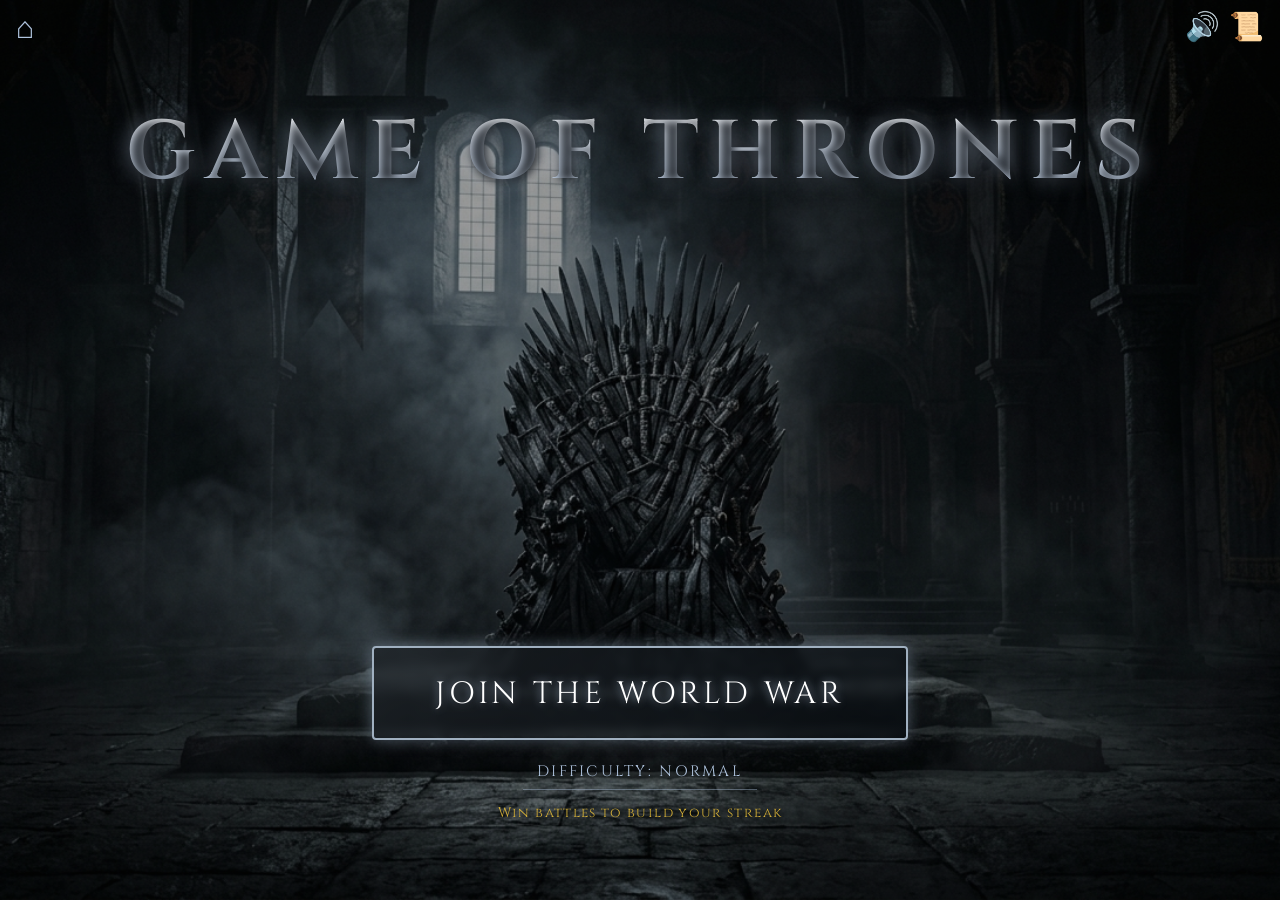
==== commit 9c0b4a4a: "Reworked game rules" ====
--- a/index.html
+++ b/index.html
@@ -1,174 +1,160 @@
-﻿<!DOCTYPE html>
-<html lang="en">
-<head>
-    <meta charset="UTF-8">
-    <meta name="viewport" content="width=device-width, initial-scale=1.0">
-    <title>Game of Thrones - Battle for Westeros</title>
-    <!-- Add Favicon (The tab icon) -->
-    <link rel="icon" href="assets/images/got-title.png" type="image/png">
-    <link rel="preconnect" href="https://fonts.googleapis.com">
-    <link rel="preconnect" href="https://fonts.gstatic.com" crossorigin>
-    <link href="https://fonts.googleapis.com/css2?family=Cinzel:wght@400;700&display=swap" rel="stylesheet">
-    <link rel="stylesheet" href="css/got-theme.css?v=41">
-</head>
-<body>
-    <!-- Audio Elements -->
-    <audio id="bg-music" src="assets/audio/got-theme.mp3" loop></audio>
-    <audio id="sfx-sword" src="assets/audio/sword-clash.mp3"></audio>
-    
-
-    <div id="game-container">
-        <div id="live-bg"></div>
-        <div id="particles-container"></div>
-    
-    <div class="content">
-        <h1 id="main-title">GAME OF THRONES</h1>
-
-        <!-- Settings & Home Icons -->
-        <div id="sound-icon">&#128266;</div>
-        <div id="settings-icon">&#9881;</div>
-        <div id="btn-back-nav">&#8962;</div>
-
-        <!-- Info Modal -->
-        <div id="info-modal" class="hidden">
-            <div id="info-modal-content">
-                
-                <h2>FACTION TIERS & PRICING</h2>
-                <table class="info-table">
-                    <tr><th>Faction</th><th>Category</th><th>Tier</th><th>Price</th></tr>
-                    <tr><td>Targaryen (Dragons)</td><td>Attack</td><td>1 (High)</td><td>500</td></tr>
-                    <tr><td>Dothraki Khalasar</td><td>Attack</td><td>2 (Mid)</td><td>300</td></tr>
-                    <tr><td>Dornish Spearmen</td><td>Attack</td><td>3 (Low)</td><td>150</td></tr>
-                    <tr><td>Unsullied</td><td>Defense</td><td>1 (High)</td><td>450</td></tr>
-                    <tr><td>Night's Watch</td><td>Defense</td><td>2 (Mid)</td><td>280</td></tr>
-                    <tr><td>Riverlands Levies</td><td>Defense</td><td>3 (Low)</td><td>130</td></tr>
-                    <tr><td>Stormlanders (Baratheon)</td><td>Mix</td><td>1 (High)</td><td>400</td></tr>
-                    <tr><td>Iron Fleet (Greyjoy)</td><td>Mix</td><td>2 (Mid)</td><td>280</td></tr>
-                    <tr><td>Knights of the Vale</td><td>Mix</td><td>3 (Low)</td><td>150</td></tr>
-                </table>
-
-                <h2>STANDARD COMBOS</h2>
-                <table class="info-table">
-                    <tr><th>Mode</th><th>Team</th><th>Total Price</th><th>Power</th></tr>
-                    <tr><td>Pure Attack</td><td>A1, A2, A3</td><td>950</td><td>6</td></tr>
-                    <tr><td>Pure Defense</td><td>D1, D2, D3</td><td>860</td><td>6</td></tr>
-                    <tr><td>Pure Mix</td><td>M1, M2, M3</td><td>830</td><td>6</td></tr>
-                </table>
-            </div>
-        </div>
-
-        <!-- Screen 1: Start Game -->
-        <div id="start-screen">
-            <button id="claim-btn">JOIN THE WORLD WAR</button>
-        </div>
-
-        <!-- Screen 2: War Hall (Battle Phase) -->
-        <div id="battle-phase" class="hidden">
-            <div id="battle-location-display">MAKE YOUR ARMY</div>
-
-            <div id="war-hall">
-                <!-- Player Roster -->
-                <div class="roster-side" id="player-side">
-                    <h3>YOUR ALLIANCE</h3>
-                    <div id="gold-display" class="gold-display">BUDGET: <span id="player-gold">999</span>G</div>
-                    <div class="roster" id="player-roster">
-                        <!-- Slots populated by JS -->
-                    </div>
-                    <div id="player-codeword" class="codeword-text hidden"></div>
-                    <div id="player-health-container" class="health-container hidden">
-                        <div id="player-health-bar" class="health-bar"></div>
-                    </div>
-                </div>
-
-                <!-- Drafting Board -->
-                <div id="drafting-board">
-                    <div id="draft-options">
-                        <!-- Populated by JS -->
-                    </div>
-                    <p id="battle-log"></p>
-                    <div class="action-bar">
-                        <button id="btn-battle" class="theme-btn hidden">PREPARE FOR WAR</button>
-                        <div id="action-buttons-container" class="action-row hidden">
-                            <button id="btn-surrender" class="theme-btn">SURRENDER</button>
-                            <button id="btn-fight" class="theme-btn">FIGHT!</button>
-                        </div>
-                        <div id="inline-result" class="action-row hidden">
-                            <button id="btn-home-inline" class="theme-btn">HOME</button>
-                            <button id="btn-restart-inline" class="theme-btn">BATTLE AGAIN</button>
-                        </div>
-                    </div>
-                </div>
-
-                <!-- Enemy Roster -->
-                <div class="roster-side" id="enemy-side">
-                    <h3>ENEMY ALLIANCE</h3>
-                    <div id="enemy-gold-display" class="gold-display">BUDGET: <span id="enemy-gold">999</span>G</div>
-                    <div class="roster" id="enemy-roster">
-                        <!-- Slots populated by JS (Hidden until battle) -->
-                    </div>
-                    <div id="enemy-codeword" class="codeword-text hidden"></div>
-                    <div id="enemy-health-container" class="health-container hidden">
-                        <div id="enemy-health-bar" class="health-bar"></div>
-                    </div>
-                </div>
-            </div>
-        </div>
-        
-        <div id="blood-splatter"></div>
-    </div>
-
-    <!-- Post Battle Overlay -->
-    <div id="post-battle-screen" class="hidden">
-        <h1 id="end-result-text">VICTORY</h1>
-        <div class="post-battle-actions">
-            <button id="btn-go-back">RETURN TO HALL</button>
-            <button id="btn-play-again">BATTLE AGAIN</button>
-        </div>
-    </div>
-
-    <script src="js/data.js?v=41"></script>
-    <script src="js/ui.js?v=41"></script>
-    <script src="js/combat.js?v=41"></script>
-</div>
-</body>
-</html>
-
-
-
-
-
-
-
-
-
-
-
-
-
-
-
-
-
-
-
-
-
-
-
-
-
-
-
-
-
-
-
-
-
-
-
-
-
-
-
-
+﻿<!DOCTYPE html>
+<html lang="en">
+<head>
+    <meta charset="UTF-8">
+    <meta name="viewport" content="width=device-width, initial-scale=1.0, viewport-fit=cover">
+    <meta name="theme-color" content="#050505">
+    <title>Battle for Westeros - a Game of Thrones fan game</title>
+    <meta name="description" content="Draft three houses with 999 gold, out-think the enemy alliance and win the war for Westeros. A free browser strategy game that works on phones and PCs.">
+
+    <!-- Link previews (WhatsApp, Discord, LinkedIn, X) -->
+    <meta property="og:type" content="website">
+    <meta property="og:title" content="Battle for Westeros">
+    <meta property="og:description" content="Draft three houses, counter the enemy alliance, win the war. Free to play in your browser.">
+    <meta property="og:url" content="https://redrighthand2007.github.io/GOT/">
+    <meta property="og:image" content="https://redrighthand2007.github.io/GOT/assets/images/iron-throne-bg-v2.jpg">
+    <meta name="twitter:card" content="summary_large_image">
+
+    <link rel="icon" href="data:image/svg+xml,%3Csvg xmlns='http://www.w3.org/2000/svg' viewBox='0 0 100 100'%3E%3Ctext y='.9em' font-size='90'%3E%E2%9A%94%EF%B8%8F%3C/text%3E%3C/svg%3E">
+    <link rel="preconnect" href="https://fonts.googleapis.com">
+    <link rel="preconnect" href="https://fonts.gstatic.com" crossorigin>
+    <link href="https://fonts.googleapis.com/css2?family=Cinzel:wght@400;700&display=swap" rel="stylesheet">
+    <link rel="stylesheet" href="css/got-theme.css?v=50">
+    <!-- Set the PC / phone layout before first paint (js/data.js keeps it updated),
+         and keep the page hidden until the Cinzel font is ready so text doesn't jump -->
+    <script>
+        (function () {
+            var root = document.documentElement;
+            root.classList.toggle('narrow', matchMedia('(max-width: 56em)').matches);
+            root.classList.add('fonts-loading');
+            var show = function () { root.classList.remove('fonts-loading'); };
+            if (document.fonts && document.fonts.load) {
+                Promise.all([document.fonts.load('400 1em Cinzel'), document.fonts.load('700 1em Cinzel')])
+                    .then(show, show);
+            } else {
+                show();
+            }
+            setTimeout(show, 2500); // slow network: show anyway with the fallback font
+        })();
+    </script>
+</head>
+<body>
+    <!-- Preloaded so the theme can start the moment JOIN THE WORLD WAR is tapped -->
+    <audio id="bg-music" src="assets/audio/got-theme.mp3" loop preload="auto"></audio>
+    <audio id="sfx-sword" src="assets/audio/sword-clash.mp3" preload="auto"></audio>
+
+    <div id="game-container">
+        <div id="live-bg"></div>
+
+        <!-- Corner buttons (kept outside .content so the zoom animation doesn't move them) -->
+        <button type="button" id="btn-back-nav" class="icon-btn" aria-label="Home" title="Home">&#8962;</button>
+        <button type="button" id="sound-icon" class="icon-btn" aria-label="Mute or unmute sound">&#128266;</button>
+        <button type="button" id="settings-icon" class="icon-btn" aria-label="Rules and prices" title="Rules and prices"
+                aria-controls="info-modal" aria-expanded="false">&#128220;</button>
+
+        <!-- Rules & prices panel -->
+        <div id="info-modal" class="hidden" role="dialog" aria-label="Rules and prices">
+            <div id="info-modal-content">
+                <h2>HOW TO WIN</h2>
+                <ul class="info-rules">
+                    <li>Pick <strong>3 houses</strong> with your <strong>999G</strong> budget.</li>
+                    <li>Strength = total power (Tier 1 = 3, Tier 2 = 2, Tier 3 = 1).</li>
+                    <li><strong>Attack</strong> beats <strong>Mix</strong>, <strong>Mix</strong> beats <strong>Defense</strong>,
+                        <strong>Defense</strong> beats <strong>Attack</strong>: every winning matchup between two houses
+                        gives +5% strength, every losing one -5%.</li>
+                    <li>Each side then rolls luck between 0.85x and 1.15x.</li>
+                    <li>On <strong>Hard</strong> the enemy picks the alliance that counters yours.</li>
+                </ul>
+
+                <h2>HOUSES</h2>
+                <table class="info-table">
+                    <tr><th>House</th><th>Type</th><th>Tier</th><th>Price</th></tr>
+                    <tr><td>Targaryen Dragons</td><td>Attack</td><td>1</td><td>500</td></tr>
+                    <tr><td>Dothraki Riders</td><td>Attack</td><td>2</td><td>300</td></tr>
+                    <tr><td>Dornish Spears</td><td>Attack</td><td>3</td><td>150</td></tr>
+                    <tr><td>Unsullied</td><td>Defense</td><td>1</td><td>450</td></tr>
+                    <tr><td>Night's Watch</td><td>Defense</td><td>2</td><td>280</td></tr>
+                    <tr><td>Riverlands Levies</td><td>Defense</td><td>3</td><td>130</td></tr>
+                    <tr><td>Stormlanders</td><td>Mix</td><td>1</td><td>400</td></tr>
+                    <tr><td>Iron Fleet</td><td>Mix</td><td>2</td><td>280</td></tr>
+                    <tr><td>Knights of the Vale</td><td>Mix</td><td>3</td><td>150</td></tr>
+                </table>
+
+                <h2>ENEMY ALLIANCES</h2>
+                <table class="info-table">
+                    <tr><th>Alliance</th><th>Houses</th><th>Price</th><th>Power</th></tr>
+                    <tr><td>Pure Attack</td><td>Targaryen, Dothraki, Dornish</td><td>950</td><td>6</td></tr>
+                    <tr><td>Pure Defense</td><td>Unsullied, Night's Watch, Riverlands</td><td>860</td><td>6</td></tr>
+                    <tr><td>Pure Mix</td><td>Stormlanders, Iron Fleet, Vale</td><td>830</td><td>6</td></tr>
+                </table>
+
+                <p class="fan-note">Unofficial fan project, not affiliated with HBO.</p>
+            </div>
+        </div>
+
+    <div class="content">
+        <h1 id="main-title">GAME OF THRONES</h1>
+
+        <!-- Screen 1: Start Game -->
+        <div id="start-screen">
+            <button type="button" id="claim-btn">JOIN THE WORLD WAR</button>
+            <button type="button" id="difficulty-btn" class="text-btn" aria-pressed="false">Difficulty: Normal</button>
+            <p id="stats-line" class="stats-line"></p>
+        </div>
+
+        <!-- Screen 2: War Hall (Battle Phase) -->
+        <div id="battle-phase" class="hidden">
+            <div id="battle-location-display" aria-live="polite">MAKE YOUR ARMY</div>
+
+            <div id="war-hall">
+                <!-- Player Roster -->
+                <div class="roster-side" id="player-side">
+                    <h3>YOUR ALLIANCE</h3>
+                    <div class="gold-display">BUDGET: <span id="player-gold">999</span>G</div>
+                    <div class="roster" id="player-roster"></div>
+                    <div id="player-codeword" class="codeword-text hidden"></div>
+                    <div id="player-health-container" class="health-container hidden">
+                        <div id="player-health-bar" class="health-bar"></div>
+                    </div>
+                </div>
+
+                <!-- Drafting Board -->
+                <div id="drafting-board">
+                    <div id="draft-options"></div>
+                    <p id="battle-log" aria-live="polite"></p>
+                    <div class="action-bar">
+                        <button type="button" id="btn-battle" class="theme-btn hidden">PREPARE FOR WAR</button>
+                        <div id="action-buttons-container" class="action-row hidden">
+                            <button type="button" id="btn-surrender" class="theme-btn">SURRENDER</button>
+                            <button type="button" id="btn-fight" class="theme-btn">FIGHT!</button>
+                        </div>
+                        <div id="inline-result" class="action-row hidden">
+                            <button type="button" id="btn-home-inline" class="theme-btn">HOME</button>
+                            <button type="button" id="btn-restart-inline" class="theme-btn">BATTLE AGAIN</button>
+                        </div>
+                    </div>
+                </div>
+
+                <!-- Enemy Roster -->
+                <div class="roster-side" id="enemy-side">
+                    <h3>ENEMY ALLIANCE</h3>
+                    <div class="gold-display">BUDGET: <span id="enemy-gold">???</span>G</div>
+                    <div class="roster" id="enemy-roster"></div>
+                    <div id="enemy-codeword" class="codeword-text hidden"></div>
+                    <div id="enemy-health-container" class="health-container hidden">
+                        <div id="enemy-health-bar" class="health-bar"></div>
+                    </div>
+                </div>
+            </div>
+        </div>
+
+        <div id="blood-splatter"></div>
+    </div>
+
+    <script src="js/data.js?v=50"></script>
+    <script src="js/audio.js?v=50"></script>
+    <script src="js/ui.js?v=50"></script>
+    <script src="js/combat.js?v=50"></script>
+</div>
+</body>
+</html>
--- a/css/got-theme.css
+++ b/css/got-theme.css
@@ -7,6 +7,23 @@
 ========================================= */
 html {
     font-size: clamp(100%, 0.55vw + 0.5rem, 150%);
+    -webkit-text-size-adjust: 100%; /* stop phones enlarging text on rotate */
+    text-size-adjust: 100%;
+}
+
+/* Taps register instantly (no double-tap-zoom delay) */
+button {
+    touch-action: manipulation;
+    -webkit-tap-highlight-color: transparent;
+}
+
+/* Page fades in once the font is ready (class set in index.html;
+   the opacity transition is part of each element's transition list) */
+.fonts-loading .content,
+.fonts-loading #sound-icon,
+.fonts-loading #settings-icon,
+.fonts-loading #btn-back-nav {
+    opacity: 0;
 }
 
 * {
@@ -31,69 +48,40 @@
     min-height: 100vh;
     min-height: 100dvh;
     background-color: #050505;
+    /* The zoom animation briefly scales the page up; never let that scroll */
+    overflow: hidden;
+    overflow: clip;
 }
 
 /* Full-screen layers stay pinned while the page scrolls */
 #live-bg,
-#particles-container,
-#blood-splatter,
-#post-battle-screen {
+#blood-splatter {
     position: fixed;
     inset: 0;
 }
 
-/* Post Battle Screen Overlay */
-#post-battle-screen {
-    background: rgba(0,0,0,0.85);
-    display: flex;
-    flex-direction: column;
-    justify-content: center;
-    align-items: center;
-    gap: 2.5rem;
-    padding: 1rem;
-    z-index: 100;
-    transition: opacity 1s ease;
-}
-
-#end-result-text {
-    font-size: clamp(2.5rem, 8vw, 5rem);
-    letter-spacing: 0.2em;
-    text-shadow: 0 0 1.25rem rgba(0, 0, 0, 0.8);
-}
-
-/* Shared Button Styles (Steel/Stone theme) */
+/* Buttons start plain; each kind (theme, icon, card, sigil) styles itself */
 button {
-    font-family: 'Cinzel', serif;
-    background: rgba(20, 20, 25, 0.85);
-    border: 2px solid #555;
-    color: #b0c4de;
+    font: inherit;
+    color: inherit;
+    background: none;
+    border: none;
     cursor: pointer;
-    transition: all 0.3s ease;
-    box-shadow: 0 0.3rem 0.9rem rgba(0,0,0,0.8);
-}
-
-button:hover {
-    border-color: #b0c4de;
-    background: rgba(40, 40, 45, 0.9);
-    box-shadow: 0 0 1.25rem rgba(176, 196, 222, 0.4);
-    transform: scale(1.05);
-}
-
-button:active {
+}
+
+button:disabled {
+    cursor: default;
+}
+
+.theme-btn:active:not(:disabled),
+#claim-btn:active {
     transform: scale(0.95);
 }
 
-.post-battle-actions {
-    display: flex;
-    flex-wrap: wrap;
-    gap: 1.25rem;
-    justify-content: center;
-}
-
-.post-battle-actions button {
-    padding: 1rem 2rem;
-    font-size: 1.25rem;
-    letter-spacing: 0.2em;
+/* Visible focus ring for keyboard players (not shown on mouse clicks) */
+button:focus-visible {
+    outline: 0.15rem solid #d4af37;
+    outline-offset: 0.2rem;
 }
 
 /* Live Background */
@@ -119,7 +107,12 @@
     display: flex;
     flex-direction: column;
     align-items: center;
-    padding: 3.25rem 1rem 1.5rem;
+    /* Safe-area insets keep content clear of phone notches and home bars */
+    padding:
+        calc(3.25rem + env(safe-area-inset-top, 0px))
+        calc(1rem + env(safe-area-inset-right, 0px))
+        calc(1.5rem + env(safe-area-inset-bottom, 0px))
+        calc(1rem + env(safe-area-inset-left, 0px));
 }
 
 .hidden {
@@ -145,10 +138,37 @@
 #start-screen {
     flex: 1;
     display: flex;
-    justify-content: center;
-    align-items: flex-end;
-    width: 100%;
-    padding-bottom: 8vh;
+    flex-direction: column;
+    justify-content: flex-end;
+    align-items: center;
+    gap: 0.9rem;
+    width: 100%;
+    padding-bottom: 6vh;
+}
+
+.text-btn {
+    font-size: 0.95rem;
+    letter-spacing: 0.15em;
+    text-transform: uppercase;
+    color: #b0c4de;
+    padding: 0.4rem 0.9rem;
+    border-bottom: 0.0625rem solid rgba(176, 196, 222, 0.4);
+    transition: color 0.3s, border-color 0.3s;
+}
+.text-btn:hover {
+    color: #ffffff;
+    border-color: #ffffff;
+}
+.text-btn[aria-pressed="true"] {
+    color: #ff6b6b;
+    border-color: #ff6b6b;
+}
+
+.stats-line {
+    font-size: 0.85rem;
+    letter-spacing: 0.1em;
+    color: #d4af37;
+    text-shadow: 0.1rem 0.1rem 0.3rem #000;
 }
 
 #claim-btn {
@@ -158,12 +178,13 @@
     border-radius: 0.25rem;
     letter-spacing: 0.12em;
     background: linear-gradient(135deg, rgba(30,35,40,0.7) 0%, rgba(10,15,20,0.7) 100%);
-    backdrop-filter: blur(4px);
-    border: 2px solid #a0b0c0;
+    backdrop-filter: blur(0.25rem);
+    border: 0.125rem solid #a0b0c0;
     color: #ffffff;
     text-shadow: 0 0 0.5rem rgba(176, 196, 222, 0.8), 0.125rem 0.125rem 0.25rem #000;
     box-shadow: 0 0 0.9rem rgba(176, 196, 222, 0.4);
     text-transform: uppercase;
+    transition: all 0.3s ease;
 }
 #claim-btn:hover {
     background: linear-gradient(135deg, rgba(50,60,70,0.8) 0%, rgba(20,30,40,0.8) 100%);
@@ -172,17 +193,30 @@
     border-color: #ffffff;
 }
 
-img {
-    object-fit: cover;
-    height: 100%;
-    width: 100%;
+/* House sigil: a round medallion in the house colours with its emblem.
+   It fills whatever holds it (draft card, roster slot). */
+.crest {
+    display: flex;
+    align-items: center;
+    justify-content: center;
+    width: 100%;
+    aspect-ratio: 1 / 1;
     border-radius: 50%;
-    opacity: 0.8;
-    transition: opacity 0.3s;
+    background: radial-gradient(circle at 35% 30%, var(--c1) 0%, var(--c2) 85%);
+    border: 0.125rem solid #d4af37;
+    box-shadow: inset 0 0 0.6rem rgba(0, 0, 0, 0.7), 0 0 0.4rem rgba(0, 0, 0, 0.8);
+    container-type: inline-size; /* lets the emblem size itself to the medallion */
+}
+.crest-emblem {
+    font-size: 1.5rem;
+    font-size: 52cqi;
+    line-height: 1;
+    /* Silver emblem on the house colours: emoji differ per device, this keeps them uniform */
+    filter: grayscale(1) brightness(1.35) contrast(1.1) drop-shadow(0 0.1rem 0.15rem rgba(0, 0, 0, 0.8));
 }
 
 #battle-log {
-    color: #ff4444;
+    color: #ffb4a8;
     font-size: 1rem;
     font-weight: bold;
     text-shadow: 0.125rem 0.125rem 0.3rem rgba(0,0,0,0.9);
@@ -216,7 +250,7 @@
 
 /* VICTORY / DEFEAT banner written into #battle-location-display */
 .result-banner {
-    font-size: 1.6em;
+    font-size: clamp(1em, 9vw, 1.6em);
     letter-spacing: 0.1em;
     font-weight: bold;
 }
@@ -248,7 +282,7 @@
     max-width: 24rem;
     justify-self: center;
     background: rgba(10, 10, 15, 0.4);
-    border: 2px solid #333;
+    border: 0.125rem solid #333;
     border-radius: 0.5rem;
     padding: 1rem;
     box-shadow: inset 0 0 1.25rem rgba(0,0,0,0.9);
@@ -272,7 +306,8 @@
 }
 
 .codeword-text {
-    font-size: 1.25rem;
+    font-size: 0.95rem;
+    line-height: 1.35;
     color: #d4af37; /* Gold */
     font-weight: bold;
     text-shadow: 0 0 0.9rem rgba(212, 175, 55, 0.8);
@@ -284,7 +319,7 @@
     width: 100%;
     height: 1.1rem;
     background: #111;
-    border: 2px solid #444;
+    border: 0.125rem solid #444;
     border-radius: 0.6rem;
     margin-top: 0.9rem;
     overflow: hidden;
@@ -310,79 +345,95 @@
 .roster-slot {
     flex: 0 1 5rem;
     aspect-ratio: 1 / 1;
-    overflow: hidden;
-    border: 2px dashed #555;
     border-radius: 50%;
     display: flex;
     justify-content: center;
     align-items: center;
-    background: rgba(0,0,0,0.6);
-}
-
-.roster-slot img {
-    object-fit: contain;
-}
-
-.mystery-icon {
-    font-size: 2rem;
-    color: #444;
-    font-weight: bold;
+    transition: transform 0.2s ease, opacity 0.2s ease;
+}
+
+/* Your own sigils can be tapped to remove them while drafting */
+button.roster-slot:not(:disabled):hover {
+    transform: scale(1.08);
+}
+button.roster-slot:not(:disabled):hover .crest {
+    border-color: #ff6b6b;
 }
 
 /* Corner icons */
-#sound-icon,
-#settings-icon,
-#btn-back-nav {
+.icon-btn {
     position: fixed;
-    top: 0.6rem;
+    top: calc(0.6rem + env(safe-area-inset-top, 0px));
     font-size: 1.75rem;
     line-height: 1;
     padding: 0.25rem;
-    cursor: pointer;
     z-index: 100;
-    transition: transform 0.3s, color 0.3s;
+    transition: transform 0.3s, color 0.3s, opacity 0.5s ease;
     color: #b0c4de;
-    -webkit-tap-highlight-color: transparent;
-}
-#sound-icon { right: 3.5rem; }
-#settings-icon { right: 0.75rem; }
-#btn-back-nav { left: 0.75rem; font-size: 1.9rem; }
+}
+#sound-icon { right: calc(3.5rem + env(safe-area-inset-right, 0px)); }
+#settings-icon { right: calc(0.75rem + env(safe-area-inset-right, 0px)); }
+#btn-back-nav { left: calc(0.75rem + env(safe-area-inset-left, 0px)); font-size: 1.9rem; }
 
 #sound-icon:hover,
 #btn-back-nav:hover {
     transform: scale(1.1);
     color: #ffffff;
 }
-#settings-icon:hover {
-    transform: rotate(90deg);
-    color: #ffffff;
+#settings-icon:hover,
+#settings-icon[aria-expanded="true"] {
+    transform: scale(1.1) rotate(-8deg);
 }
 
 #info-modal {
     position: fixed;
-    top: 3.25rem;
-    right: 0.75rem;
+    top: calc(3.25rem + env(safe-area-inset-top, 0px));
+    right: calc(0.75rem + env(safe-area-inset-right, 0px));
     left: auto;
     width: min(40rem, calc(100vw - 1.5rem));
-    max-height: calc(100dvh - 4.5rem);
-    overflow-y: auto;
+    max-height: calc(100vh - 4.5rem);
+    max-height: calc(100dvh - 4.5rem - env(safe-area-inset-top, 0px));
+    overflow: auto; /* the tables can scroll inside on very small screens */
+    overscroll-behavior: contain;
     z-index: 200;
 }
 
 #info-modal-content {
     background: rgba(15, 15, 20, 0.85);
-    border: 2px solid #555;
+    border: 0.125rem solid #555;
     padding: 1.1rem;
     border-radius: 0.5rem;
     box-shadow: 0 0 1.9rem rgba(0,0,0,1);
-    backdrop-filter: blur(5px);
+    backdrop-filter: blur(0.3125rem);
 }
 
 #info-modal-content h2 {
     font-size: 1.15rem;
 }
-#info-modal-content h2 + .info-table + h2 {
+#info-modal-content h2 + .info-table + h2,
+#info-modal-content .info-rules + h2 {
     margin-top: 1.25rem;
+}
+
+.info-rules {
+    margin-top: 0.6rem;
+    padding-left: 1.2rem;
+    font-size: 0.85rem;
+    line-height: 1.5;
+    color: #ccc;
+}
+.info-rules li {
+    text-align: left;
+    margin-bottom: 0.3rem;
+}
+.info-rules strong {
+    color: #d4af37;
+}
+
+.fan-note {
+    margin-top: 1rem;
+    font-size: 0.75rem;
+    color: #888;
 }
 
 .info-table {
@@ -394,7 +445,7 @@
 }
 
 .info-table th, .info-table td {
-    border: 1px solid #444;
+    border: 0.0625rem solid #444;
     padding: 0.45rem;
     text-align: left;
 }
@@ -420,45 +471,72 @@
     max-width: 26rem;
 }
 
-/* During a battle the cards are hidden but keep their space, so the
-   side panels don't jump. On narrow screens they collapse instead. */
+/* During a battle the cards are removed so the result buttons move up */
 #draft-options.draft-hidden {
-    visibility: hidden;
+    display: none;
 }
 
 .draft-card {
+    position: relative;
     display: flex;
     flex-direction: column;
     align-items: center;
     justify-content: center;
-    gap: 0.3rem;
-    min-height: clamp(6rem, 13vh, 8rem);
-    padding: 0.75rem 0.4rem;
+    gap: 0.25rem;
+    min-width: 0;
+    min-height: clamp(5rem, 13vh, 8rem);
+    padding: 0.6rem 0.3rem;
     background: rgba(17, 17, 17, 0.55);
-    border: 1px solid #555;
+    border: 0.0625rem solid #555;
     border-radius: 0.4rem;
-    cursor: pointer;
-    transition: transform 0.2s, box-shadow 0.2s, border-color 0.2s;
-}
-
-.draft-card:hover {
-    transform: translateY(-3px);
+    transition: transform 0.2s, box-shadow 0.2s, border-color 0.2s, opacity 0.3s, min-height 0.35s ease;
+}
+
+.draft-card:not(:disabled):hover {
+    transform: translateY(-0.1875rem);
     box-shadow: 0 0.3rem 0.6rem rgba(255, 255, 255, 0.2);
     border-color: #b0c4de;
 }
 
+/* Already in your alliance: gold frame and a tick */
+.draft-card.picked {
+    border-color: #d4af37;
+    box-shadow: 0 0 0.6rem rgba(212, 175, 55, 0.5);
+}
+.draft-card.picked::after {
+    content: "\2713";
+    position: absolute;
+    top: 0.2rem;
+    right: 0.35rem;
+    font-family: sans-serif;
+    font-size: 0.85rem;
+    color: #d4af37;
+}
+
+/* Alliance is full: the rest fade back */
 .draft-card.disabled {
-    pointer-events: none;
-}
-
-.draft-card img {
-    width: 2.75rem;
-    height: 2.75rem;
-    object-fit: contain;
+    opacity: 0.4;
+}
+
+.draft-card .crest {
+    width: clamp(2rem, 5.5vh, 2.75rem);
+    transition: width 0.35s ease;
+}
+
+.draft-name {
+    font-size: 0.72rem;
+    font-weight: bold;
+    line-height: 1.2;
+    color: #e0e0e0;
+    overflow-wrap: anywhere;
+}
+
+.draft-meta {
+    line-height: 1.2;
 }
 
 .draft-role {
-    font-size: 0.7rem;
+    font-size: 0.62rem;
     color: #aaa;
     text-transform: uppercase;
     letter-spacing: 0.06em;
@@ -488,17 +566,30 @@
     display: flex;
     gap: 0.6rem;
 }
+/* Button text shrinks on very narrow phones and can wrap as a last resort */
 .action-row .theme-btn {
-    flex: 1;
+    flex: 1 1 0;
+    min-width: 0;
     height: 100%;
-    font-size: 1rem;
+    font-size: clamp(0.8rem, 2.5vw + 0.25rem, 1rem);
+    letter-spacing: clamp(0.04em, 0.6vw, 0.15em);
+    line-height: 1.1;
+    padding: 0 0.4rem;
+}
+
+#btn-battle {
+    font-size: clamp(0.9rem, 3vw + 0.25rem, 1.15rem);
+    letter-spacing: clamp(0.06em, 0.8vw, 0.15em);
+    line-height: 1.1;
     padding: 0 0.5rem;
-    white-space: nowrap;
-}
-
-#btn-battle {
-    font-size: 1.15rem;
-    padding: 0 0.5rem;
+}
+
+/* Waiting for 3 houses / over budget: the button explains, but can't be pressed */
+#btn-battle:disabled {
+    opacity: 0.55;
+    border-color: #666;
+    box-shadow: none;
+    transform: none;
 }
 
 #btn-surrender {
@@ -506,7 +597,7 @@
     color: #888;
 }
 
-#btn-surrender:hover {
+#btn-surrender:hover:not(:disabled) {
     border-color: #600000;
     color: #ffcccc;
 }
@@ -515,40 +606,6 @@
     color: #ff4444 !important;
     text-shadow: 0 0 0.6rem rgba(255,0,0,0.8) !important;
 }
-
-.transparent-board {
-    border: none !important;
-    background: transparent !important;
-    box-shadow: none !important;
-}
-
-/* Animations */
-@keyframes shake {
-    0%, 100% { transform: translate(0, 0); }
-    20% { transform: translate(-10px, 5px); }
-    40% { transform: translate(10px, -5px); }
-    60% { transform: translate(-10px, -5px); }
-    80% { transform: translate(10px, 5px); }
-}
-
-.shaking {
-    animation: shake 0.4s ease-in-out;
-}
-
-@keyframes screenShake {
-    0% { transform: translate(1px, 1px) rotate(0deg); }
-    10% { transform: translate(-1px, -2px) rotate(-1deg); }
-    20% { transform: translate(-3px, 0px) rotate(1deg); }
-    30% { transform: translate(3px, 2px) rotate(0deg); }
-    40% { transform: translate(1px, -1px) rotate(1deg); }
-    50% { transform: translate(-1px, 2px) rotate(-1deg); }
-    60% { transform: translate(-3px, 1px) rotate(0deg); }
-    70% { transform: translate(3px, 1px) rotate(-1deg); }
-    80% { transform: translate(-1px, -1px) rotate(1deg); }
-    90% { transform: translate(1px, 2px) rotate(0deg); }
-    100% { transform: translate(1px, -2px) rotate(-1deg); }
-}
-.shake-animation { animation: screenShake 0.5s; }
 
 #blood-splatter {
     background: radial-gradient(circle, transparent 20%, rgba(60,0,0,0.8) 100%);
@@ -562,33 +619,14 @@
     opacity: 1 !important;
 }
 
-/* PARTICLES */
-#particles-container {
-    pointer-events: none;
-    z-index: 3;
-}
-
-.particle {
-    position: absolute;
-    border-radius: 50%;
-    animation: fall linear forwards;
-}
-
-.particle.snow { background: #b0c4de; box-shadow: 0 0 10px #b0c4de; }
-.particle.fire { background: #ff4500; box-shadow: 0 0 10px #8b0000; }
-
-@keyframes fall {
-    to { transform: translateY(100vh) translateX(20px); }
-}
-
 .theme-btn {
     font-size: 1.25rem;
     padding: 0.9rem 1.8rem;
     border-radius: 0.25rem;
     letter-spacing: 0.15em;
     background: linear-gradient(135deg, rgba(30,35,40,0.7) 0%, rgba(10,15,20,0.7) 100%);
-    backdrop-filter: blur(4px);
-    border: 2px solid #a0b0c0;
+    backdrop-filter: blur(0.25rem);
+    border: 0.125rem solid #a0b0c0;
     color: #ffffff;
     text-shadow: 0 0 0.5rem rgba(176, 196, 222, 0.8), 0.125rem 0.125rem 0.25rem #000;
     box-shadow: 0 0 0.9rem rgba(176, 196, 222, 0.4);
@@ -596,7 +634,7 @@
     cursor: pointer;
     transition: all 0.3s;
 }
-.theme-btn:hover {
+.theme-btn:hover:not(:disabled) {
     background: linear-gradient(135deg, rgba(50,60,70,0.8) 0%, rgba(20,30,40,0.8) 100%);
     box-shadow: 0 0 1.5rem rgba(176, 196, 222, 0.7);
     transform: scale(1.05);
@@ -606,42 +644,100 @@
 /* =========================================
    NARROW SCREENS (phones, or a PC zoomed in a lot)
    The three columns stack into one: your side, the draft board, then
-   the enemy side. The breakpoint is in em, so it follows zoom too.
+   the enemy side. The .narrow class is set by js/data.js from the
+   (max-width: 56em) media query, so the switch can be animated.
 ========================================= */
-@media (max-width: 56em) {
-    .content {
-        padding-top: 3.5rem;
-    }
-
-    #war-hall {
-        grid-template-columns: minmax(0, 1fr);
-        max-width: 28rem;
-        gap: 1.25rem;
-    }
-
-    .roster-side {
-        max-width: none;
-    }
-
-    #battle-location-display {
-        letter-spacing: 0.15em;
-    }
-
-    .draft-card {
-        min-height: 7rem;
-    }
-
-    #draft-options.draft-hidden {
-        display: none;
+.narrow .content {
+    padding-top: 3.5rem;
+}
+
+.narrow #war-hall {
+    grid-template-columns: minmax(0, 1fr);
+    max-width: 28rem;
+    gap: 1.25rem;
+}
+
+.narrow .roster-side {
+    max-width: none;
+}
+
+.narrow #battle-location-display {
+    letter-spacing: 0.15em;
+}
+
+.narrow .draft-card {
+    min-height: 7rem;
+}
+
+/* =========================================
+   MOTION
+   Zoom steps are animated in js/data.js. Sizes that follow the window
+   width ease into place, the PC <-> phone layout switch morphs with a
+   view transition, and screens fade in when they appear.
+========================================= */
+html {
+    transition: font-size 0.35s ease;
+}
+
+.content {
+    transition: padding 0.35s ease, opacity 0.5s ease;
+}
+
+#main-title,
+#battle-location-display {
+    transition: font-size 0.35s ease, letter-spacing 0.35s ease, margin 0.35s ease;
+}
+
+#war-hall {
+    transition: gap 0.35s ease;
+}
+
+#player-side { view-transition-name: player-side; }
+#enemy-side { view-transition-name: enemy-side; }
+#draft-options { view-transition-name: draft-options; }
+.action-bar { view-transition-name: action-bar; }
+#battle-location-display { view-transition-name: battle-title; }
+
+::view-transition-group(*) {
+    animation-duration: 0.45s;
+    animation-timing-function: cubic-bezier(0.2, 0.8, 0.2, 1);
+}
+
+@keyframes fadeIn {
+    from { opacity: 0; transform: translateY(0.75rem); }
+    to { opacity: 1; transform: none; }
+}
+
+#start-screen,
+#battle-phase,
+.action-row,
+#btn-battle,
+.codeword-text,
+.health-container {
+    animation: fadeIn 0.4s ease backwards;
+}
+
+#info-modal {
+    animation: fadeIn 0.2s ease backwards;
+}
+
+@media (prefers-reduced-motion: reduce) {
+    *,
+    *::before,
+    *::after,
+    ::view-transition-group(*) {
+        animation: none !important;
+        transition: none !important;
     }
 }
 
 /* Touch screens have no hover, so skip hover-only lift effects */
 @media (hover: none) {
-    button:hover,
     #claim-btn:hover,
     .theme-btn:hover,
-    .draft-card:hover {
+    .draft-card:hover,
+    .icon-btn:hover,
+    button.roster-slot:hover {
         transform: none;
     }
 }
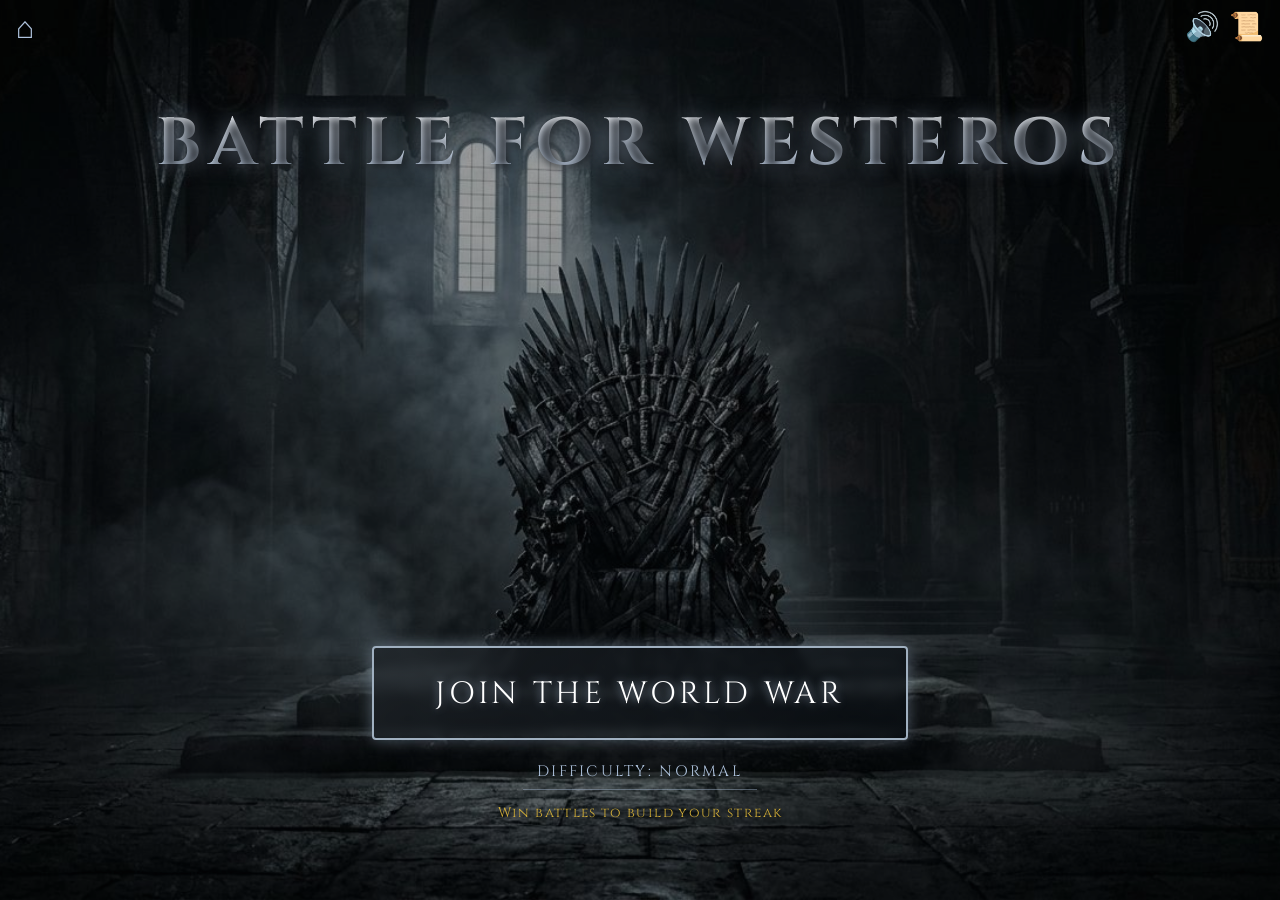
==== commit a51de44c: "Added rules file" ====
--- a/index.html
+++ b/index.html
@@ -1,4 +1,4 @@
-﻿<!DOCTYPE html>
+<!DOCTYPE html>
 <html lang="en">
 <head>
     <meta charset="UTF-8">
@@ -19,7 +19,7 @@
     <link rel="preconnect" href="https://fonts.googleapis.com">
     <link rel="preconnect" href="https://fonts.gstatic.com" crossorigin>
     <link href="https://fonts.googleapis.com/css2?family=Cinzel:wght@400;700&display=swap" rel="stylesheet">
-    <link rel="stylesheet" href="css/got-theme.css?v=50">
+    <link rel="stylesheet" href="css/got-theme.css">
     <!-- Set the PC / phone layout before first paint (js/data.js keeps it updated),
          and keep the page hidden until the Cinzel font is ready so text doesn't jump -->
     <script>
@@ -75,7 +75,7 @@
                     <tr><td>Unsullied</td><td>Defense</td><td>1</td><td>450</td></tr>
                     <tr><td>Night's Watch</td><td>Defense</td><td>2</td><td>280</td></tr>
                     <tr><td>Riverlands Levies</td><td>Defense</td><td>3</td><td>130</td></tr>
-                    <tr><td>Stormlanders</td><td>Mix</td><td>1</td><td>400</td></tr>
+                    <tr><td>Stormlanders</td><td>Mix</td><td>1</td><td>450</td></tr>
                     <tr><td>Iron Fleet</td><td>Mix</td><td>2</td><td>280</td></tr>
                     <tr><td>Knights of the Vale</td><td>Mix</td><td>3</td><td>150</td></tr>
                 </table>
@@ -85,7 +85,7 @@
                     <tr><th>Alliance</th><th>Houses</th><th>Price</th><th>Power</th></tr>
                     <tr><td>Pure Attack</td><td>Targaryen, Dothraki, Dornish</td><td>950</td><td>6</td></tr>
                     <tr><td>Pure Defense</td><td>Unsullied, Night's Watch, Riverlands</td><td>860</td><td>6</td></tr>
-                    <tr><td>Pure Mix</td><td>Stormlanders, Iron Fleet, Vale</td><td>830</td><td>6</td></tr>
+                    <tr><td>Pure Mix</td><td>Stormlanders, Iron Fleet, Vale</td><td>880</td><td>6</td></tr>
                 </table>
 
                 <p class="fan-note">Unofficial fan project, not affiliated with HBO.</p>
@@ -93,7 +93,7 @@
         </div>
 
     <div class="content">
-        <h1 id="main-title">GAME OF THRONES</h1>
+        <h1 id="main-title">BATTLE FOR WESTEROS</h1>
 
         <!-- Screen 1: Start Game -->
         <div id="start-screen">
@@ -151,10 +151,11 @@
         <div id="blood-splatter"></div>
     </div>
 
-    <script src="js/data.js?v=50"></script>
-    <script src="js/audio.js?v=50"></script>
-    <script src="js/ui.js?v=50"></script>
-    <script src="js/combat.js?v=50"></script>
+    <script src="js/rules.js"></script>
+    <script src="js/data.js"></script>
+    <script src="js/audio.js"></script>
+    <script src="js/ui.js"></script>
+    <script src="js/combat.js"></script>
 </div>
 </body>
 </html>
--- a/css/got-theme.css
+++ b/css/got-theme.css
@@ -121,9 +121,9 @@
 
 /* Typography Headings */
 #main-title {
-    font-size: clamp(2.25rem, 6.5vw, 6rem);
+    font-size: clamp(2rem, 5.2vw, 5rem);
     line-height: 1.15;
-    letter-spacing: 0.14em;
+    letter-spacing: 0.12em;
     margin-top: clamp(0.5rem, 6vh, 4rem);
     color: #e0e0e0;
     text-shadow: 0 0 1.25rem rgba(176, 196, 222, 0.5), 0.125rem 0.125rem 0.6rem #000;
